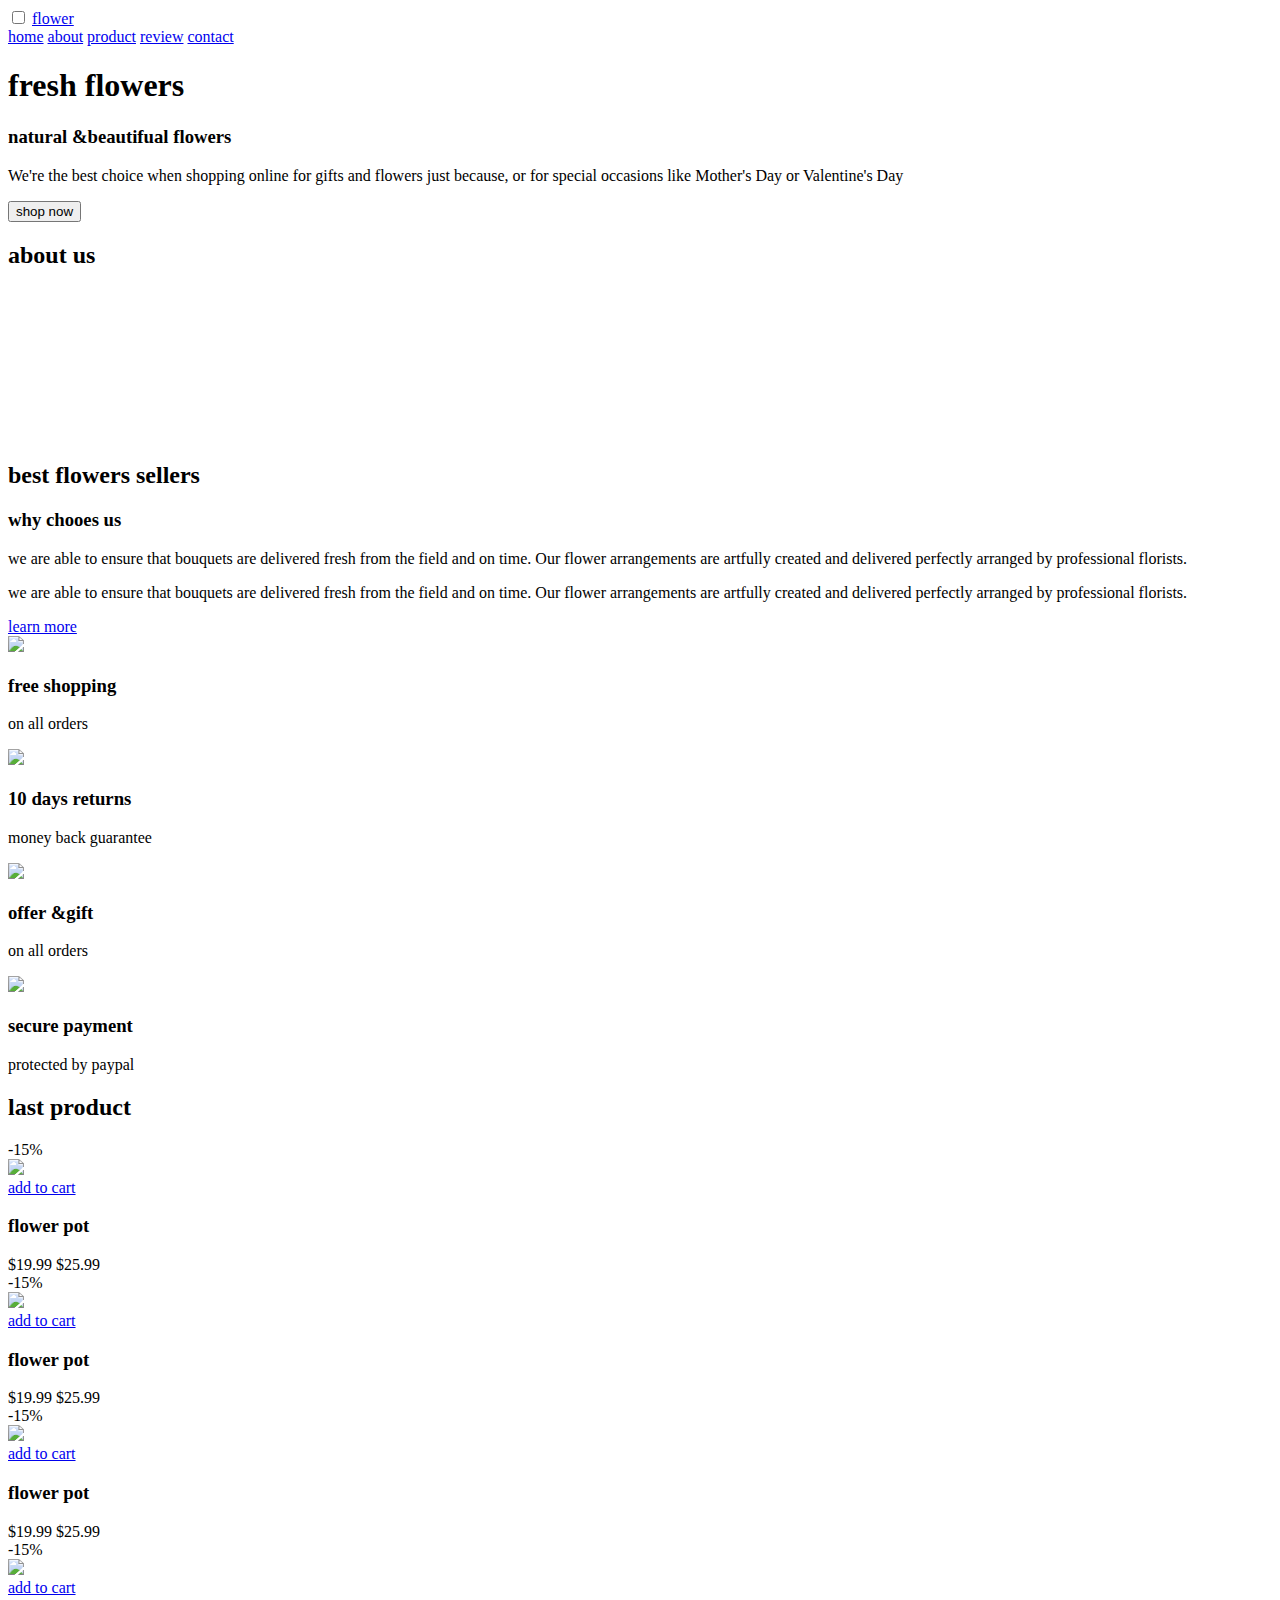
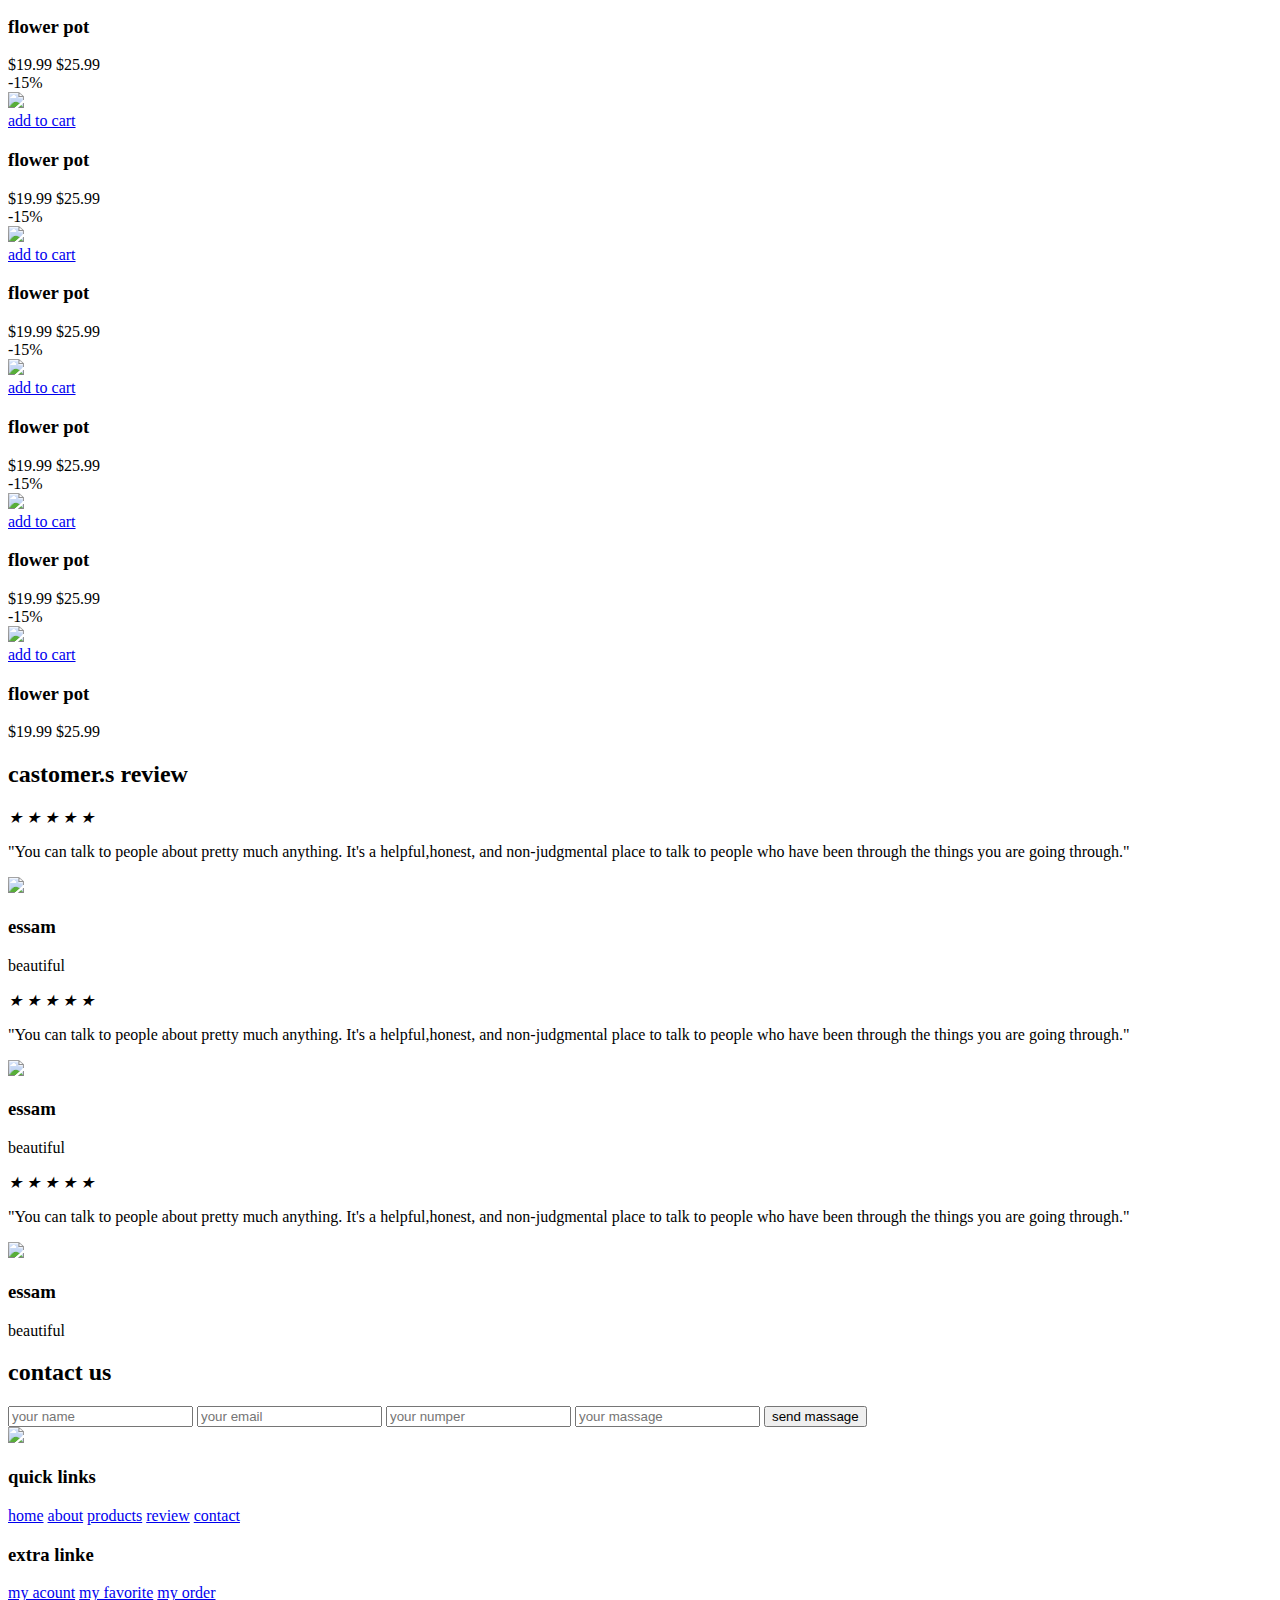
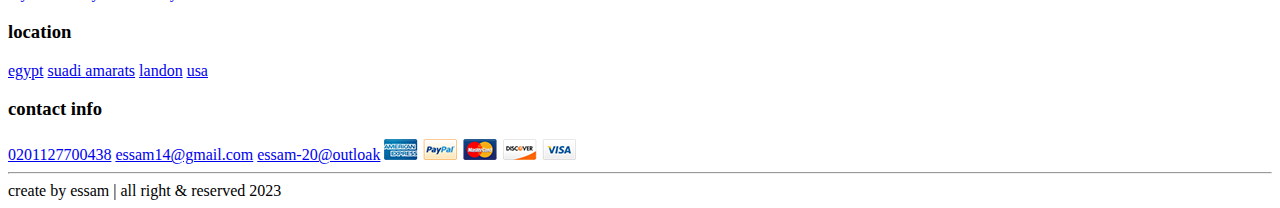
==== index.html @ 340fcb42 "Update and rename home.html to index.html" ====
﻿<!DOCTYPE html>
<html>
<head>
    <meta charset="utf-8" />
    <meta name="viewport" content="width=device-width, initial-scale=1.0">
    <link href="../Views/css/all.min.css" rel="stylesheet" />
    <link href="../Views/css/normalizition.css" rel="stylesheet" />
    <link href="../Views/css/main.css" rel="stylesheet" />
    <title> Flower Store</title>
</head>
<body>
    <!-- ----- start header------- -->
    <header>
        <input type="checkbox" name="" id="togglers" />
        <label for="togglers" class="fa fa-bars"> </label>
        <a class="logo" href="#">flower</a>
        <nav class="navBar">
            <a href="#home">home</a>
            <a href="#about">about</a>
            <a href="#product">product</a>
            <a href="#review">review</a>
            <a href="#contact">contact</a>
        </nav>
        <div class="">
            <a href="#"><i class="fa fa-heart" aria-hidden="true"></i></a>
            <a href="#"><i class="fa fa-shopping-cart" aria-hidden="true"></i></a>
            <a href="#"><i class="fa fa-user" aria-hidden="true"></i></a>
        </div>
    </header>
    <!-- start home -->
    <div class="home">
        <div class="container">
            <div class="contant">
                <h1>fresh flowers</h1>
                <h3>natural  &beautifual flowers </h3>
                <p>
                    We're the best choice when shopping online for gifts and flowers just because,
                    or for special occasions like Mother's Day or Valentine's Day
                </p>
                <button class="btn"> shop now</button>
            </div>
        </div>
    </div>
    <!-- start about -->
    <div class="about" id="about">
        <div class="container">
            <h2 class="title"> <span>about</span> us</h2>
            <div class="contant">
                <div class="video">
                    <video loop autoplay muted>
                        <source src="../Views/images/about-vid.mp4" .mp4" type="video/mp4" />
                    </video>
                    <h2>best flowers sellers</h2>
                </div>
                <div class="text">
                    <h3>why chooes us</h3>
                    <p>
                        we are able to ensure that bouquets are delivered fresh from the field and on time.
                        Our flower arrangements are artfully created and delivered perfectly arranged by professional florists.
                    </p>
                    <p>
                        we are able to ensure that bouquets are delivered fresh from the field and on time.
                        Our flower arrangements are artfully created and delivered perfectly arranged by professional florists.
                    </p>
                    <a href="#" class="btn">learn more</> </a>
                </div>
            </div>

        </div>
    </div>
    <!-- ----start icons---- -->
    <div class="icons">
        <div class="container">
            <div class="box">
                <img src="../Views/images/icon-1.png" />
                <div class="text">
                    <h3>free shopping </h3>
                    <p>on all orders</p>
                </div>
            </div>
            <div class="box">
                <img src="../Views/images/icon-2.png" />
                <div class="text">
                    <h3>10 days returns </h3>
                    <p>money back guarantee</p>
                </div>
            </div>
            <div class="box">
                <img src="../Views/images/icon-3.png" />
                <div class="text">
                    <h3>offer &amp;gift </h3>
                    <p>on all orders</p>
                </div>
            </div>
            <div class="box">
                <img src="../Views/images/icon-4.png" />
                <div class="text">
                    <h3>secure payment </h3>
                    <p>protected by paypal</p>
                </div>
            </div>
        </div>
    </div>
    <!-- ------ start products--------- -->

    <div class="product" id="product">
        <div class="container">
            <h2 class="title">  last <span>product</span> </h2>
            <div class="contant">
                <div class="box">
                    <span class="descount"> -15%  </span>
                    <div class="image">
                        <img src="../Views/images/img-1.jpg" />
                        <div class="icon">
                            <a href="#" class="fas fa-heart "></a>
                            <a href="#" class="cart">add to cart</a>
                            <a href="#" class="fas fa-share "></a>
                        </div>
                    </div>
                    <h3>  flower pot  </h3>
                    <div class="pric"> $19.99 <span>$25.99</span></div>
                </div>
                <div class="box">
                    <span class="descount"> -15%  </span>
                    <div class="image">
                        <img src="../Views/images/img-2.jpg" />
                        <div class="icon">
                            <a href="#" class="fas fa-heart "></a>
                            <a href="#" class="cart">add to cart</a>
                            <a href="#" class="fas fa-share "></a>
                        </div>
                    </div>
                    <h3>  flower pot  </h3>
                    <div class="pric"> $19.99 <span>$25.99</span></div>
                </div>
                <div class="box">
                    <span class="descount"> -15%  </span>
                    <div class="image">
                        <img src="../Views/images/img-3.jpg" />
                        <div class="icon">
                            <a href="#" class="fas fa-heart "></a>
                            <a href="#" class="cart">add to cart</a>
                            <a href="#" class="fas fa-share "></a>
                        </div>
                    </div>
                    <h3>  flower pot  </h3>
                    <div class="pric"> $19.99 <span>$25.99</span></div>
                </div>
                <div class="box">
                    <span class="descount"> -15%  </span>
                    <div class="image">
                        <img src="../Views/images/img-4.jpg" />
                        <div class="icon">
                            <a href="#" class="fas fa-heart "></a>
                            <a href="#" class="cart">add to cart</a>
                            <a href="#" class="fas fa-share "></a>
                        </div>
                    </div>
                    <h3>  flower pot  </h3>
                    <div class="pric"> $19.99 <span>$25.99</span></div>
                </div>
                <div class="box">
                    <span class="descount"> -15%  </span>
                    <div class="image">
                        <img src="../Views/images/img-5.jpg" />
                        <div class="icon">
                            <a href="#" class="fas fa-heart "></a>
                            <a href="#" class="cart">add to cart</a>
                            <a href="#" class="fas fa-share "></a>
                        </div>
                    </div>
                    <h3>  flower pot  </h3>
                    <div class="pric"> $19.99 <span>$25.99</span></div>
                </div>
                <div class="box">
                    <span class="descount"> -15%  </span>
                    <div class="image">
                        <img src="../Views/images/img-6.jpg" />
                        <div class="icon">
                            <a href="#" class="fas fa-heart "></a>
                            <a href="#" class="cart">add to cart</a>
                            <a href="#" class="fas fa-share "></a>
                        </div>
                    </div>
                    <h3>  flower pot  </h3>
                    <div class="pric"> $19.99 <span>$25.99</span></div>
                </div>
                <div class="box">
                    <span class="descount"> -15%  </span>
                    <div class="image">
                        <img src="../Views/images/img-7.jpg" />
                        <div class="icon">
                            <a href="#" class="fas fa-heart "></a>
                            <a href="#" class="cart">add to cart</a>
                            <a href="#" class="fas fa-share "></a>
                        </div>
                    </div>
                    <h3>  flower pot  </h3>
                    <div class="pric"> $19.99 <span>$25.99</span></div>
                </div>
                <div class="box">
                    <span class="descount"> -15%  </span>
                    <div class="image">
                        <img src="../Views/images/img-8.jpg" />
                        <div class="icon">
                            <a href="#" class="fas fa-heart "></a>
                            <a href="#" class="cart">add to cart</a>
                            <a href="#" class="fas fa-share "></a>
                        </div>
                    </div>
                    <h3>  flower pot  </h3>
                    <div class="pric"> $19.99 <span>$25.99</span></div>
                </div>
                <div class="box">
                    <span class="descount"> -15%  </span>
                    <div class="image">
                        <img src="../Views/images/img-9.jpg" />
                        <div class="icon">
                            <a href="#" class="fas fa-heart "></a>
                            <a href="#" class="cart">add to cart</a>
                            <a href="#" class="fas fa-share "></a>
                        </div>
                    </div>
                    <h3>  flower pot  </h3>
                    <div class="pric"> $19.99 <span>$25.99</span></div>
                </div>



            </div>
        </div>
    </div>
    <!-- --------start review--------- -->
    <div class="review" id="review">
        <div class="container">
            <h2 class="title">  castomer.s <span>review</span> </h2>
            <div class="contant">
                <div class="comment">
                    <i>&#9733; &#9733; &#9733; &#9733; &#9733;</i>
                    <p>
                        "You can talk to people about pretty much anything. It's a helpful,honest,
                        and non-judgmental place to talk to people who have been through the things you are going through."
                    </p>
                    <div class="user">
                        <img src="../Views/images/pic-1.png" />
                        <div>
                            <h3>essam</h3>
                            <p> beautiful</p>
                        </div>
                    </div>

                </div>

                <div class="comment">
                    <i>&#9733; &#9733; &#9733; &#9733; &#9733;</i>
                    <p>
                        "You can talk to people about pretty much anything. It's a helpful,honest,
                        and non-judgmental place to talk to people who have been through the things you are going through."
                    </p>
                    <div class="user">
                        <img src="../Views/images/pic-2.png" />
                        <div>
                            <h3>essam</h3>
                            <p> beautiful</p>
                        </div>
                    </div>

                </div>

                <div class="comment">
                    <i>&#9733; &#9733; &#9733; &#9733; &#9733;</i>
                    <p>
                        "You can talk to people about pretty much anything. It's a helpful,honest,
                        and non-judgmental place to talk to people who have been through the things you are going through."
                    </p>
                    <div class="user">
                        <img src="../Views/images/pic-3.png" />
                        <div>
                            <h3>essam</h3>
                            <p> beautiful</p>
                        </div>
                    </div>
                </div>
            </div>
        </div>
    </div>
    <!-- ------start contct------- -->
    <div class="contact" id="contact">
        <div class="container">
            <h2 class="title">  <span>contact</span> us </h2>
            <div class="contant">

                <form>
                    <input type="text" placeholder="your name" />
                    <input type="email" placeholder="your email" />
                    <input type="number" placeholder="your numper" />
                    <input class="mas" type="text" placeholder="your massage" />
                    <button class="btn">send massage</button>
                </form>

                <div class="image">
                    <img src="../Views/images/svg.jpg" />
                </div>
            </div>

        </div>
    </div>

    <!-- -------fotter-------- -->
    <div class="fotter">
        <div class="container">
            <div class="contant">
                <div>
                    <h3>quick links</h3>
                    <a href="#home">home</a>
                    <a href="#about">about</a>
                    <a href="#product">products</a>
                    <a href="#review">review</a>
                    <a href="#contact">contact</a>
                </div>
                <div>
                    <h3>extra linke</h3>
                    <a href="#">my acount</a>
                    <a href="#">my favorite</a>
                    <a href="#">my order</a>

                </div>
                <div>
                    <h3>location</h3>
                    <a href="#">egypt</a>
                    <a href="#">suadi </a>
                    <a href="#">amarats</a>
                    <a href="#">landon</a>
                    <a href="#">usa</a>
                </div>
                <div>
                    <h3>contact info</h3>
                    <a href="#">0201127700438</a>
                    <a href="#">essam14@gmail.com</a>
                    <a href="#">essam-20@outloak</a>
                    <img src="images/payment.png" />
                </div>

            </div>
            <hr />

        </div>
        <div class="copy"> create  by <span>essam</span>  | all right &amp; reserved  2023</div>
    </div>
</body>
</html>
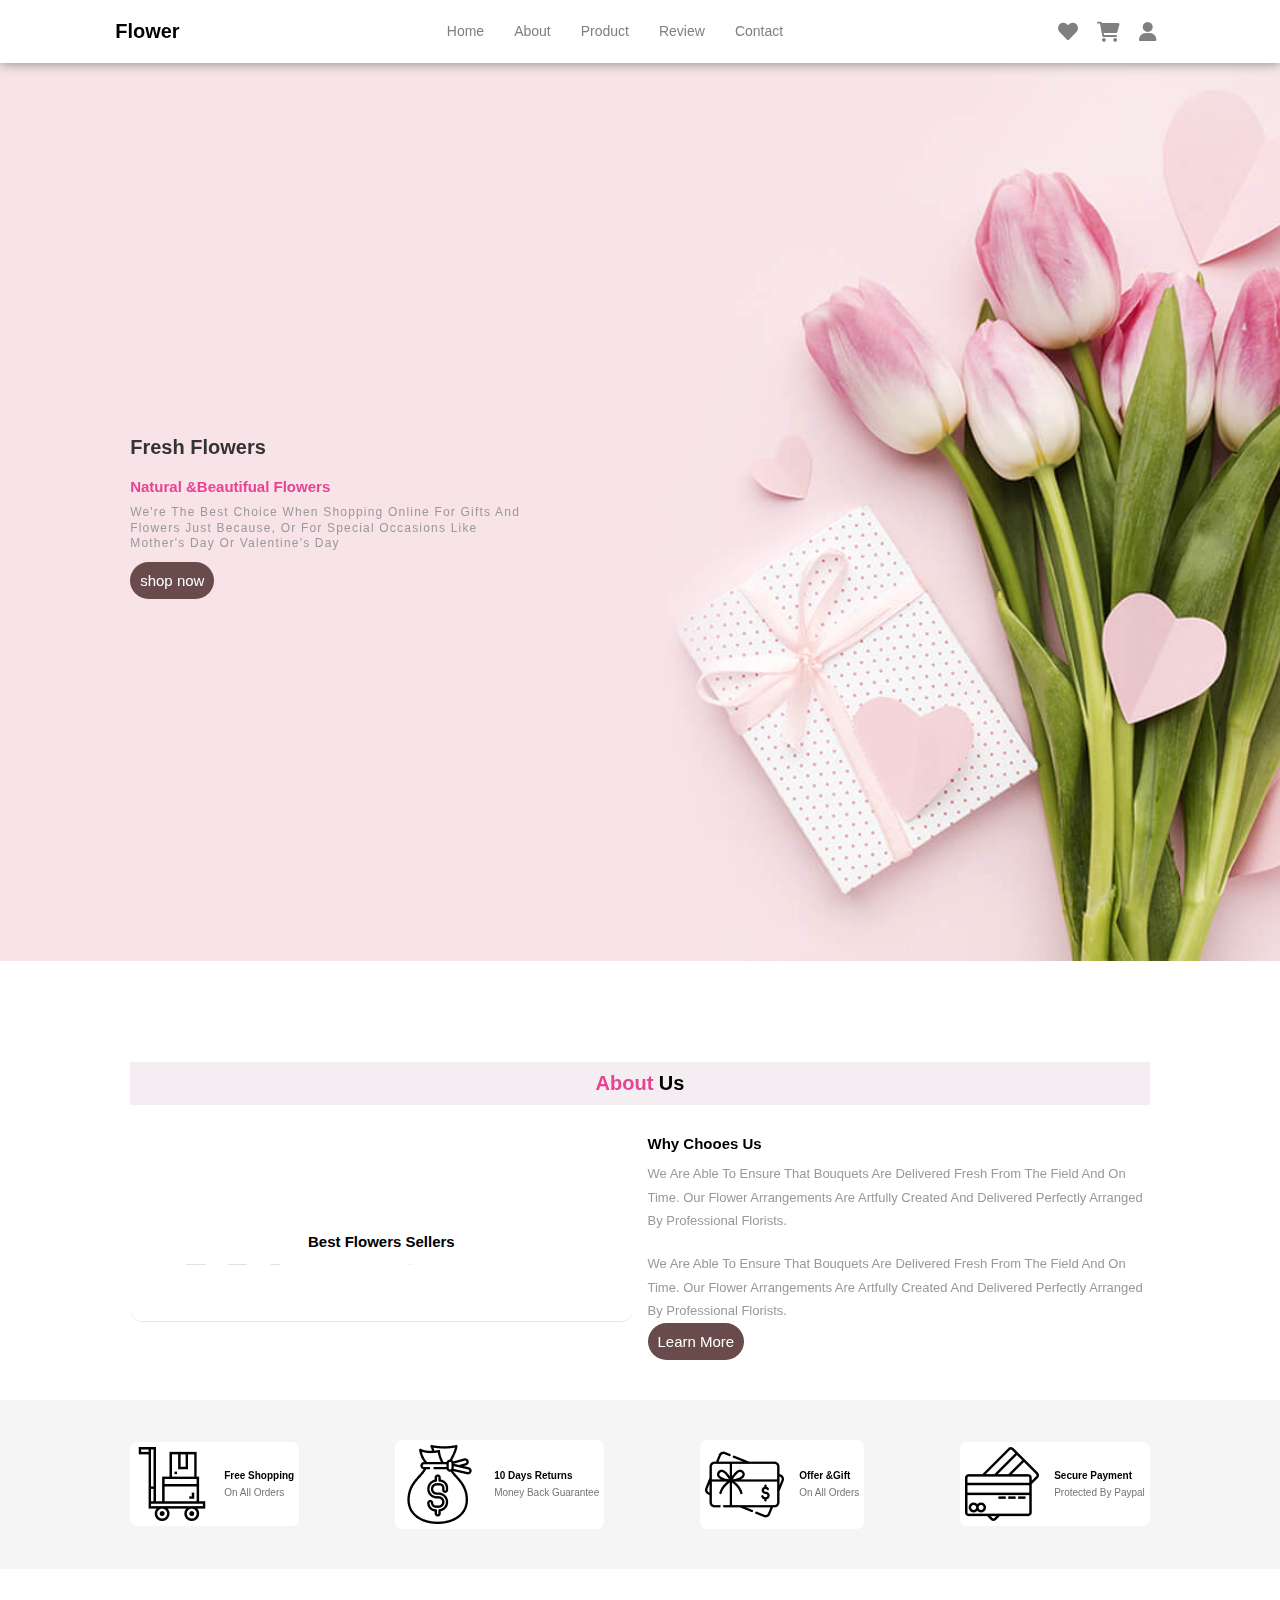
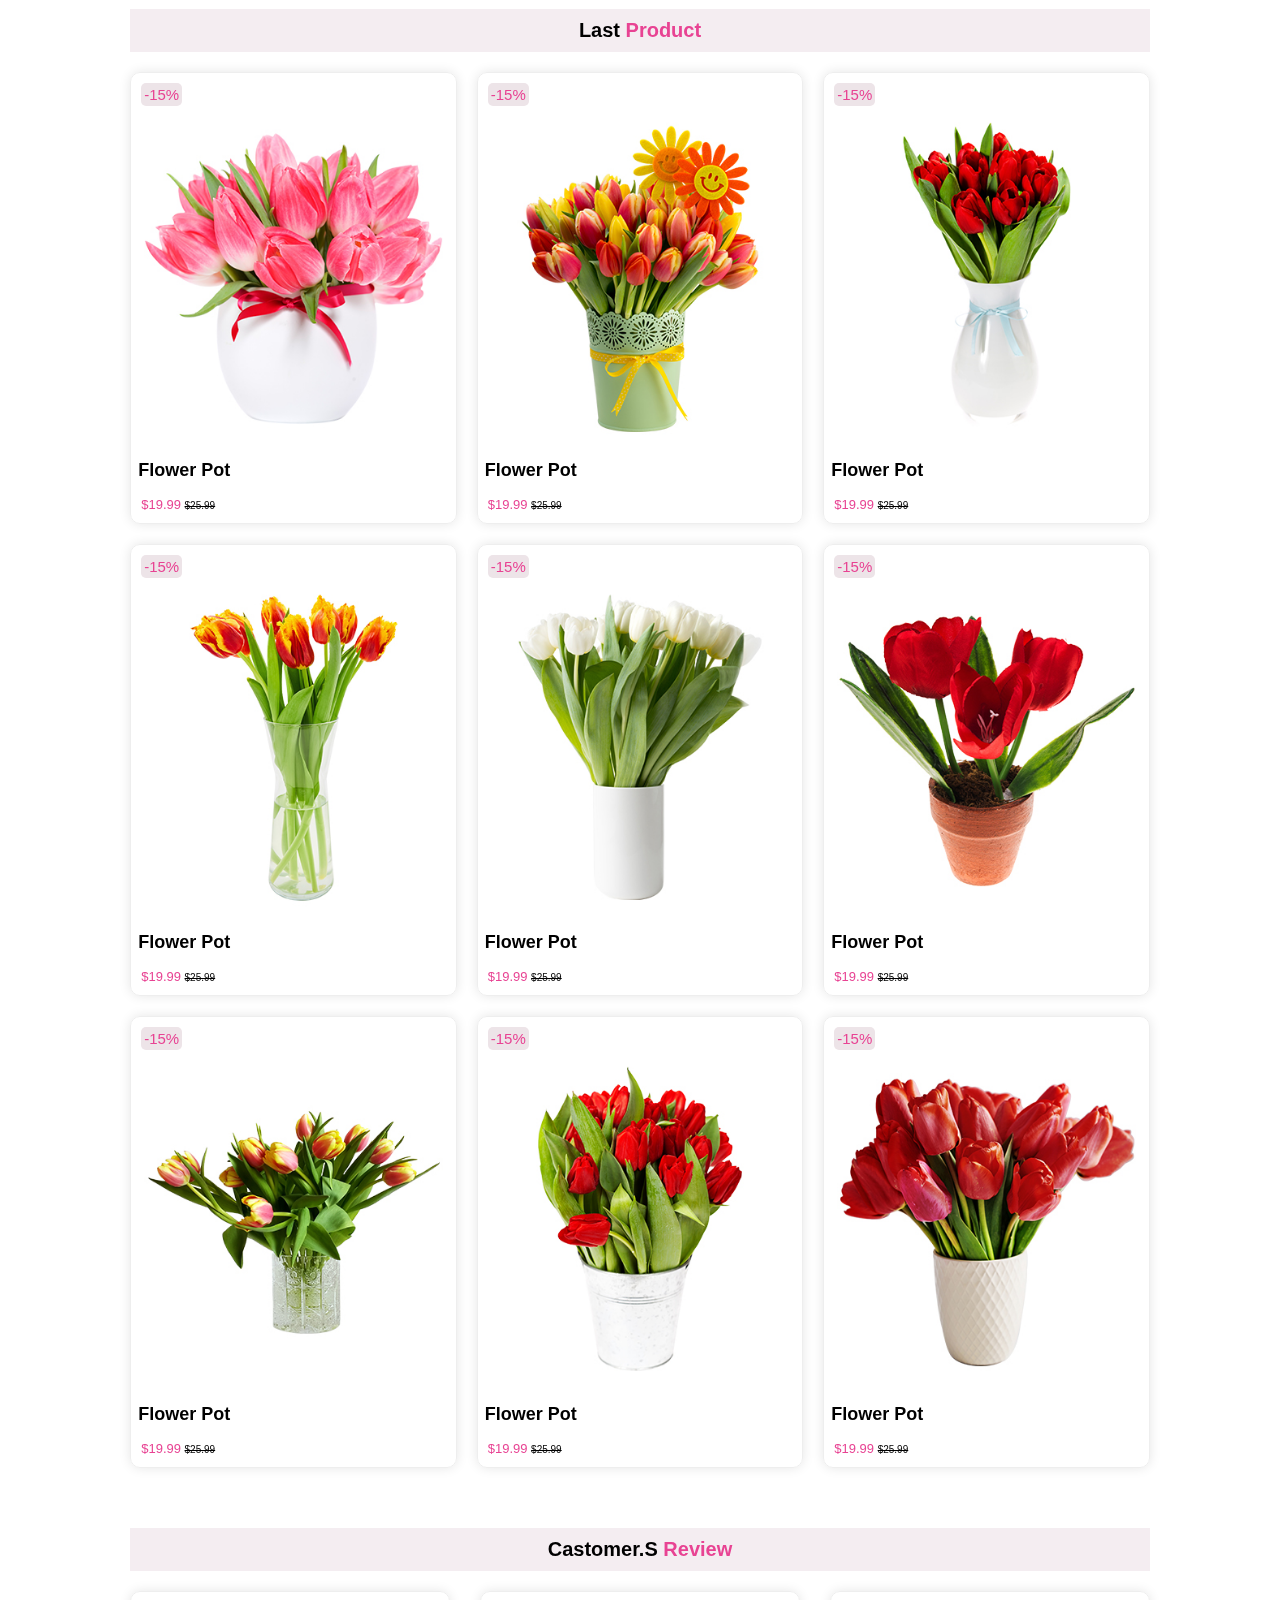
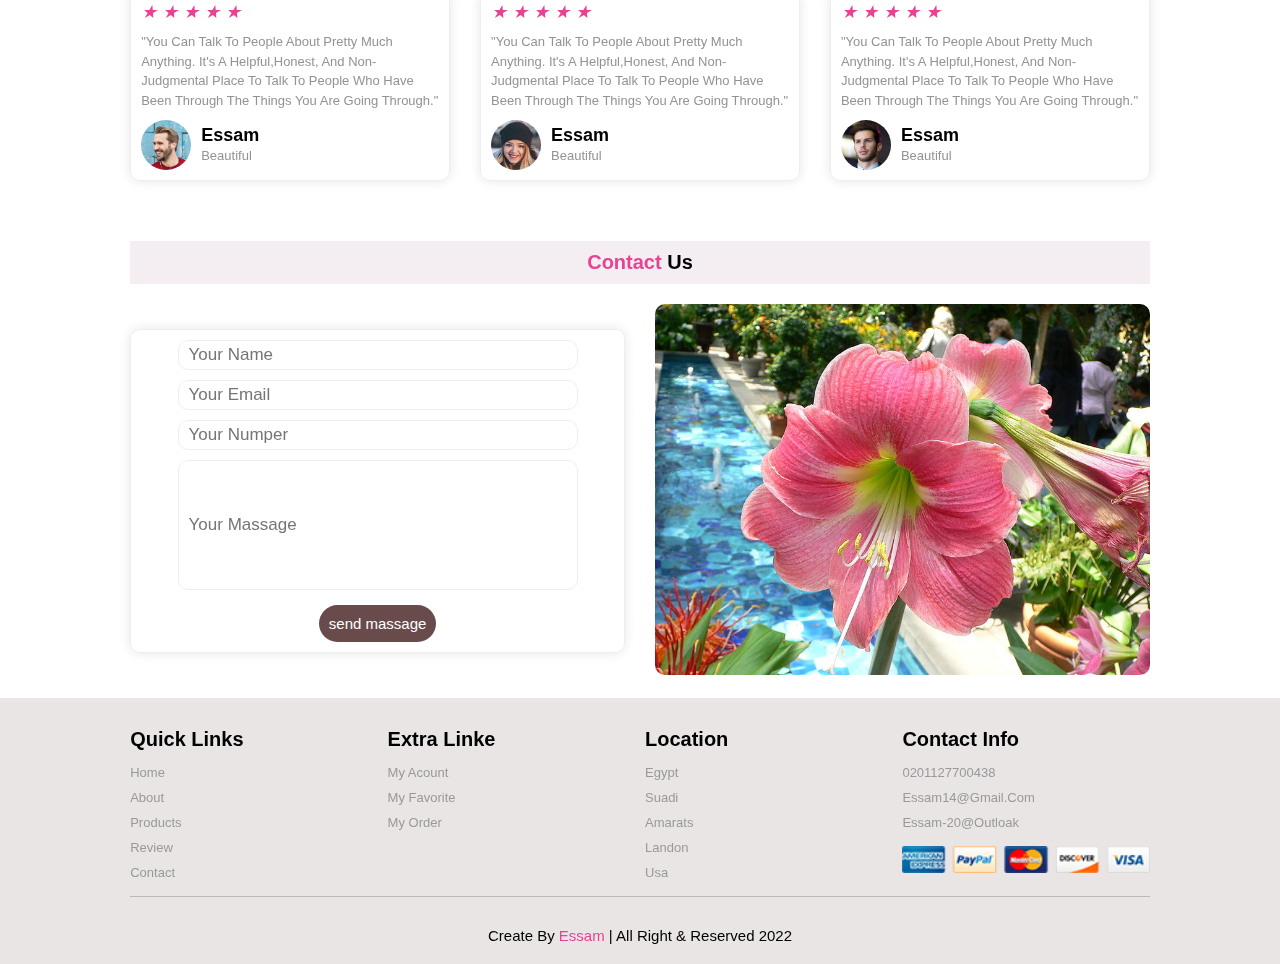
==== commit d3936211: "Add files via upload" ====
--- a/index.html
+++ b/index.html
@@ -1,351 +1,368 @@
-﻿<!DOCTYPE html>
-<html>
-<head>
-    <meta charset="utf-8" />
-    <meta name="viewport" content="width=device-width, initial-scale=1.0">
-    <link href="../Views/css/all.min.css" rel="stylesheet" />
-    <link href="../Views/css/normalizition.css" rel="stylesheet" />
-    <link href="../Views/css/main.css" rel="stylesheet" />
-    <title> Flower Store</title>
-</head>
-<body>
-    <!-- ----- start header------- -->
-    <header>
-        <input type="checkbox" name="" id="togglers" />
-        <label for="togglers" class="fa fa-bars"> </label>
-        <a class="logo" href="#">flower</a>
-        <nav class="navBar">
-            <a href="#home">home</a>
-            <a href="#about">about</a>
-            <a href="#product">product</a>
-            <a href="#review">review</a>
-            <a href="#contact">contact</a>
-        </nav>
-        <div class="">
-            <a href="#"><i class="fa fa-heart" aria-hidden="true"></i></a>
-            <a href="#"><i class="fa fa-shopping-cart" aria-hidden="true"></i></a>
-            <a href="#"><i class="fa fa-user" aria-hidden="true"></i></a>
-        </div>
-    </header>
-    <!-- start home -->
-    <div class="home">
-        <div class="container">
-            <div class="contant">
-                <h1>fresh flowers</h1>
-                <h3>natural  &beautifual flowers </h3>
-                <p>
-                    We're the best choice when shopping online for gifts and flowers just because,
-                    or for special occasions like Mother's Day or Valentine's Day
-                </p>
-                <button class="btn"> shop now</button>
-            </div>
-        </div>
-    </div>
-    <!-- start about -->
-    <div class="about" id="about">
-        <div class="container">
-            <h2 class="title"> <span>about</span> us</h2>
-            <div class="contant">
-                <div class="video">
-                    <video loop autoplay muted>
-                        <source src="../Views/images/about-vid.mp4" .mp4" type="video/mp4" />
-                    </video>
-                    <h2>best flowers sellers</h2>
-                </div>
-                <div class="text">
-                    <h3>why chooes us</h3>
-                    <p>
-                        we are able to ensure that bouquets are delivered fresh from the field and on time.
-                        Our flower arrangements are artfully created and delivered perfectly arranged by professional florists.
-                    </p>
-                    <p>
-                        we are able to ensure that bouquets are delivered fresh from the field and on time.
-                        Our flower arrangements are artfully created and delivered perfectly arranged by professional florists.
-                    </p>
-                    <a href="#" class="btn">learn more</> </a>
-                </div>
-            </div>
-
-        </div>
-    </div>
-    <!-- ----start icons---- -->
-    <div class="icons">
-        <div class="container">
-            <div class="box">
-                <img src="../Views/images/icon-1.png" />
-                <div class="text">
-                    <h3>free shopping </h3>
-                    <p>on all orders</p>
-                </div>
-            </div>
-            <div class="box">
-                <img src="../Views/images/icon-2.png" />
-                <div class="text">
-                    <h3>10 days returns </h3>
-                    <p>money back guarantee</p>
-                </div>
-            </div>
-            <div class="box">
-                <img src="../Views/images/icon-3.png" />
-                <div class="text">
-                    <h3>offer &amp;gift </h3>
-                    <p>on all orders</p>
-                </div>
-            </div>
-            <div class="box">
-                <img src="../Views/images/icon-4.png" />
-                <div class="text">
-                    <h3>secure payment </h3>
-                    <p>protected by paypal</p>
-                </div>
-            </div>
-        </div>
-    </div>
-    <!-- ------ start products--------- -->
-
-    <div class="product" id="product">
-        <div class="container">
-            <h2 class="title">  last <span>product</span> </h2>
-            <div class="contant">
-                <div class="box">
-                    <span class="descount"> -15%  </span>
-                    <div class="image">
-                        <img src="../Views/images/img-1.jpg" />
-                        <div class="icon">
-                            <a href="#" class="fas fa-heart "></a>
-                            <a href="#" class="cart">add to cart</a>
-                            <a href="#" class="fas fa-share "></a>
-                        </div>
-                    </div>
-                    <h3>  flower pot  </h3>
-                    <div class="pric"> $19.99 <span>$25.99</span></div>
-                </div>
-                <div class="box">
-                    <span class="descount"> -15%  </span>
-                    <div class="image">
-                        <img src="../Views/images/img-2.jpg" />
-                        <div class="icon">
-                            <a href="#" class="fas fa-heart "></a>
-                            <a href="#" class="cart">add to cart</a>
-                            <a href="#" class="fas fa-share "></a>
-                        </div>
-                    </div>
-                    <h3>  flower pot  </h3>
-                    <div class="pric"> $19.99 <span>$25.99</span></div>
-                </div>
-                <div class="box">
-                    <span class="descount"> -15%  </span>
-                    <div class="image">
-                        <img src="../Views/images/img-3.jpg" />
-                        <div class="icon">
-                            <a href="#" class="fas fa-heart "></a>
-                            <a href="#" class="cart">add to cart</a>
-                            <a href="#" class="fas fa-share "></a>
-                        </div>
-                    </div>
-                    <h3>  flower pot  </h3>
-                    <div class="pric"> $19.99 <span>$25.99</span></div>
-                </div>
-                <div class="box">
-                    <span class="descount"> -15%  </span>
-                    <div class="image">
-                        <img src="../Views/images/img-4.jpg" />
-                        <div class="icon">
-                            <a href="#" class="fas fa-heart "></a>
-                            <a href="#" class="cart">add to cart</a>
-                            <a href="#" class="fas fa-share "></a>
-                        </div>
-                    </div>
-                    <h3>  flower pot  </h3>
-                    <div class="pric"> $19.99 <span>$25.99</span></div>
-                </div>
-                <div class="box">
-                    <span class="descount"> -15%  </span>
-                    <div class="image">
-                        <img src="../Views/images/img-5.jpg" />
-                        <div class="icon">
-                            <a href="#" class="fas fa-heart "></a>
-                            <a href="#" class="cart">add to cart</a>
-                            <a href="#" class="fas fa-share "></a>
-                        </div>
-                    </div>
-                    <h3>  flower pot  </h3>
-                    <div class="pric"> $19.99 <span>$25.99</span></div>
-                </div>
-                <div class="box">
-                    <span class="descount"> -15%  </span>
-                    <div class="image">
-                        <img src="../Views/images/img-6.jpg" />
-                        <div class="icon">
-                            <a href="#" class="fas fa-heart "></a>
-                            <a href="#" class="cart">add to cart</a>
-                            <a href="#" class="fas fa-share "></a>
-                        </div>
-                    </div>
-                    <h3>  flower pot  </h3>
-                    <div class="pric"> $19.99 <span>$25.99</span></div>
-                </div>
-                <div class="box">
-                    <span class="descount"> -15%  </span>
-                    <div class="image">
-                        <img src="../Views/images/img-7.jpg" />
-                        <div class="icon">
-                            <a href="#" class="fas fa-heart "></a>
-                            <a href="#" class="cart">add to cart</a>
-                            <a href="#" class="fas fa-share "></a>
-                        </div>
-                    </div>
-                    <h3>  flower pot  </h3>
-                    <div class="pric"> $19.99 <span>$25.99</span></div>
-                </div>
-                <div class="box">
-                    <span class="descount"> -15%  </span>
-                    <div class="image">
-                        <img src="../Views/images/img-8.jpg" />
-                        <div class="icon">
-                            <a href="#" class="fas fa-heart "></a>
-                            <a href="#" class="cart">add to cart</a>
-                            <a href="#" class="fas fa-share "></a>
-                        </div>
-                    </div>
-                    <h3>  flower pot  </h3>
-                    <div class="pric"> $19.99 <span>$25.99</span></div>
-                </div>
-                <div class="box">
-                    <span class="descount"> -15%  </span>
-                    <div class="image">
-                        <img src="../Views/images/img-9.jpg" />
-                        <div class="icon">
-                            <a href="#" class="fas fa-heart "></a>
-                            <a href="#" class="cart">add to cart</a>
-                            <a href="#" class="fas fa-share "></a>
-                        </div>
-                    </div>
-                    <h3>  flower pot  </h3>
-                    <div class="pric"> $19.99 <span>$25.99</span></div>
-                </div>
-
-
-
-            </div>
-        </div>
-    </div>
-    <!-- --------start review--------- -->
-    <div class="review" id="review">
-        <div class="container">
-            <h2 class="title">  castomer.s <span>review</span> </h2>
-            <div class="contant">
-                <div class="comment">
-                    <i>&#9733; &#9733; &#9733; &#9733; &#9733;</i>
-                    <p>
-                        "You can talk to people about pretty much anything. It's a helpful,honest,
-                        and non-judgmental place to talk to people who have been through the things you are going through."
-                    </p>
-                    <div class="user">
-                        <img src="../Views/images/pic-1.png" />
-                        <div>
-                            <h3>essam</h3>
-                            <p> beautiful</p>
-                        </div>
-                    </div>
-
-                </div>
-
-                <div class="comment">
-                    <i>&#9733; &#9733; &#9733; &#9733; &#9733;</i>
-                    <p>
-                        "You can talk to people about pretty much anything. It's a helpful,honest,
-                        and non-judgmental place to talk to people who have been through the things you are going through."
-                    </p>
-                    <div class="user">
-                        <img src="../Views/images/pic-2.png" />
-                        <div>
-                            <h3>essam</h3>
-                            <p> beautiful</p>
-                        </div>
-                    </div>
-
-                </div>
-
-                <div class="comment">
-                    <i>&#9733; &#9733; &#9733; &#9733; &#9733;</i>
-                    <p>
-                        "You can talk to people about pretty much anything. It's a helpful,honest,
-                        and non-judgmental place to talk to people who have been through the things you are going through."
-                    </p>
-                    <div class="user">
-                        <img src="../Views/images/pic-3.png" />
-                        <div>
-                            <h3>essam</h3>
-                            <p> beautiful</p>
-                        </div>
-                    </div>
-                </div>
-            </div>
-        </div>
-    </div>
-    <!-- ------start contct------- -->
-    <div class="contact" id="contact">
-        <div class="container">
-            <h2 class="title">  <span>contact</span> us </h2>
-            <div class="contant">
-
-                <form>
-                    <input type="text" placeholder="your name" />
-                    <input type="email" placeholder="your email" />
-                    <input type="number" placeholder="your numper" />
-                    <input class="mas" type="text" placeholder="your massage" />
-                    <button class="btn">send massage</button>
-                </form>
-
-                <div class="image">
-                    <img src="../Views/images/svg.jpg" />
-                </div>
-            </div>
-
-        </div>
-    </div>
-
-    <!-- -------fotter-------- -->
-    <div class="fotter">
-        <div class="container">
-            <div class="contant">
-                <div>
-                    <h3>quick links</h3>
-                    <a href="#home">home</a>
-                    <a href="#about">about</a>
-                    <a href="#product">products</a>
-                    <a href="#review">review</a>
-                    <a href="#contact">contact</a>
-                </div>
-                <div>
-                    <h3>extra linke</h3>
-                    <a href="#">my acount</a>
-                    <a href="#">my favorite</a>
-                    <a href="#">my order</a>
-
-                </div>
-                <div>
-                    <h3>location</h3>
-                    <a href="#">egypt</a>
-                    <a href="#">suadi </a>
-                    <a href="#">amarats</a>
-                    <a href="#">landon</a>
-                    <a href="#">usa</a>
-                </div>
-                <div>
-                    <h3>contact info</h3>
-                    <a href="#">0201127700438</a>
-                    <a href="#">essam14@gmail.com</a>
-                    <a href="#">essam-20@outloak</a>
-                    <img src="images/payment.png" />
-                </div>
-
-            </div>
-            <hr />
-
-        </div>
-        <div class="copy"> create  by <span>essam</span>  | all right &amp; reserved  2023</div>
-    </div>
-</body>
-</html>
+﻿<!DOCTYPE html>
+<html>
+<head>
+    <meta charset="utf-8" />
+    <meta name="viewport" content="width=device-width, initial-scale=1.0">
+    <link href="css/all.min.css" rel="stylesheet" />
+    <link href="css/normalizition.css" rel="stylesheet" />
+    <link href="css/main.css" rel="stylesheet" />
+    <title> Flower Store</title>
+</head>
+<body>
+    <!-- ----- start header------- -->
+    <header>
+        <input type="checkbox" name="" id="togglers" />
+        <label for="togglers" class="fa fa-bars"> </label>
+        <a class="logo" href="#">flower</a>
+        <nav class="navBar">
+            <a href="#home">home</a>
+            <a href="#about">about</a>
+            <a href="#product">product</a>
+            <a href="#review">review</a>
+            <a href="#contact">contact</a>
+        </nav>
+        <div class="">
+            <a href="#"><i class="fa fa-heart" aria-hidden="true"></i></a>
+            <a href="#"><i class="fa fa-shopping-cart" aria-hidden="true"></i></a>
+            <a href="#"><i class="fa fa-user" aria-hidden="true"></i></a>
+        </div>
+    </header>
+    <!-- start home -->
+    <div class="home">
+        <div class="container">
+            <div class="contant">
+                <h1>fresh flowers</h1>
+                <h3>natural  &beautifual flowers </h3>
+                <p>
+                    We're the best choice when shopping online for gifts and flowers just because,
+                    or for special occasions like Mother's Day or Valentine's Day
+                </p>
+                <button class="btn"> shop now</button>
+            </div>
+        </div>
+    </div>
+    <!-- start about -->
+    <div class="about" id="about">
+        <div class="container">
+            <h2 class="title"> <span>about</span> us</h2>
+            <div class="contant">
+                <div class="video">
+                    <video loop autoplay muted>
+                        <source src="images/about-vid.mp4"  type="video/mp4" />
+                    </video>
+                    <h2>best flowers sellers</h2>
+                </div>
+                <div class="text">
+                    <h3>why chooes us</h3>
+                    <p>
+                        we are able to ensure that bouquets are delivered fresh from the field and on time.
+                        Our flower arrangements are artfully created and delivered perfectly arranged by professional florists.
+                    </p>
+                    <p>
+                        we are able to ensure that bouquets are delivered fresh from the field and on time.
+                        Our flower arrangements are artfully created and delivered perfectly arranged by professional florists.
+                    </p>
+                    <a href="#" class="btn">learn more </a>
+                </div>
+            </div>
+
+        </div>
+    </div>
+    <!-- ----start icons---- -->
+    <div class="icons">
+        <div class="container">
+            <div class="box">
+                <img src="
+                images/icon-1.png" />
+                <div class="text">
+                    <h3>free shopping </h3>
+                    <p>on all orders</p>
+                </div>
+            </div>
+            <div class="box">
+                <img src="
+                images/icon-2.png" />
+                <div class="text">
+                    <h3>10 days returns </h3>
+                    <p>money back guarantee</p>
+                </div>
+            </div>
+            <div class="box">
+                <img src="
+                images/icon-3.png" />
+                <div class="text">
+                    <h3>offer &amp;gift </h3>
+                    <p>on all orders</p>
+                </div>
+            </div>
+            <div class="box">
+                <img src="
+                images/icon-4.png" />
+                <div class="text">
+                    <h3>secure payment </h3>
+                    <p>protected by paypal</p>
+                </div>
+            </div>
+        </div>
+    </div>
+    <!-- ------ start products--------- -->
+
+    <div class="product" id="product">
+        <div class="container">
+            <h2 class="title">  last <span>product</span> </h2>
+            <div class="contant">
+                <div class="box">
+                    <span class="descount"> -15%  </span>
+                    <div class="image">
+                        <img src="
+                        images/img-1.jpg" />
+                        <div class="icon">
+                            <a href="#" class="fas fa-heart "></a>
+                            <a href="#" class="cart">add to cart</a>
+                            <a href="#" class="fas fa-share "></a>
+                        </div>
+                    </div>
+                    <h3>  flower pot  </h3>
+                    <div class="pric"> $19.99 <span>$25.99</span></div>
+                </div>
+                <div class="box">
+                    <span class="descount"> -15%  </span>
+                    <div class="image">
+                        <img src="
+                        images/img-2.jpg" />
+                        <div class="icon">
+                            <a href="#" class="fas fa-heart "></a>
+                            <a href="#" class="cart">add to cart</a>
+                            <a href="#" class="fas fa-share "></a>
+                        </div>
+                    </div>
+                    <h3>  flower pot  </h3>
+                    <div class="pric"> $19.99 <span>$25.99</span></div>
+                </div>
+                <div class="box">
+                    <span class="descount"> -15%  </span>
+                    <div class="image">
+                        <img src="
+                        images/img-3.jpg" />
+                        <div class="icon">
+                            <a href="#" class="fas fa-heart "></a>
+                            <a href="#" class="cart">add to cart</a>
+                            <a href="#" class="fas fa-share "></a>
+                        </div>
+                    </div>
+                    <h3>  flower pot  </h3>
+                    <div class="pric"> $19.99 <span>$25.99</span></div>
+                </div>
+                <div class="box">
+                    <span class="descount"> -15%  </span>
+                    <div class="image">
+                        <img src="
+                        images/img-4.jpg" />
+                        <div class="icon">
+                            <a href="#" class="fas fa-heart "></a>
+                            <a href="#" class="cart">add to cart</a>
+                            <a href="#" class="fas fa-share "></a>
+                        </div>
+                    </div>
+                    <h3>  flower pot  </h3>
+                    <div class="pric"> $19.99 <span>$25.99</span></div>
+                </div>
+                <div class="box">
+                    <span class="descount"> -15%  </span>
+                    <div class="image">
+                        <img src="
+                        images/img-5.jpg" />
+                        <div class="icon">
+                            <a href="#" class="fas fa-heart "></a>
+                            <a href="#" class="cart">add to cart</a>
+                            <a href="#" class="fas fa-share "></a>
+                        </div>
+                    </div>
+                    <h3>  flower pot  </h3>
+                    <div class="pric"> $19.99 <span>$25.99</span></div>
+                </div>
+                <div class="box">
+                    <span class="descount"> -15%  </span>
+                    <div class="image">
+                        <img src="
+                        images/img-6.jpg" />
+                        <div class="icon">
+                            <a href="#" class="fas fa-heart "></a>
+                            <a href="#" class="cart">add to cart</a>
+                            <a href="#" class="fas fa-share "></a>
+                        </div>
+                    </div>
+                    <h3>  flower pot  </h3>
+                    <div class="pric"> $19.99 <span>$25.99</span></div>
+                </div>
+                <div class="box">
+                    <span class="descount"> -15%  </span>
+                    <div class="image">
+                        <img src="
+                        images/img-7.jpg" />
+                        <div class="icon">
+                            <a href="#" class="fas fa-heart "></a>
+                            <a href="#" class="cart">add to cart</a>
+                            <a href="#" class="fas fa-share "></a>
+                        </div>
+                    </div>
+                    <h3>  flower pot  </h3>
+                    <div class="pric"> $19.99 <span>$25.99</span></div>
+                </div>
+                <div class="box">
+                    <span class="descount"> -15%  </span>
+                    <div class="image">
+                        <img src="
+                        images/img-8.jpg" />
+                        <div class="icon">
+                            <a href="#" class="fas fa-heart "></a>
+                            <a href="#" class="cart">add to cart</a>
+                            <a href="#" class="fas fa-share "></a>
+                        </div>
+                    </div>
+                    <h3>  flower pot  </h3>
+                    <div class="pric"> $19.99 <span>$25.99</span></div>
+                </div>
+                <div class="box">
+                    <span class="descount"> -15%  </span>
+                    <div class="image">
+                        <img src="
+                        images/img-9.jpg" />
+                        <div class="icon">
+                            <a href="#" class="fas fa-heart "></a>
+                            <a href="#" class="cart">add to cart</a>
+                            <a href="#" class="fas fa-share "></a>
+                        </div>
+                    </div>
+                    <h3>  flower pot  </h3>
+                    <div class="pric"> $19.99 <span>$25.99</span></div>
+                </div>
+
+
+
+            </div>
+        </div>
+    </div>
+    <!-- --------start review--------- -->
+    <div class="review" id="review">
+        <div class="container">
+            <h2 class="title">  castomer.s <span>review</span> </h2>
+            <div class="contant">
+                <div class="comment">
+                    <i>&#9733; &#9733; &#9733; &#9733; &#9733;</i>
+                    <p>
+                        "You can talk to people about pretty much anything. It's a helpful,honest,
+                        and non-judgmental place to talk to people who have been through the things you are going through."
+                    </p>
+                    <div class="user">
+                        <img src="
+                        images/pic-1.png" />
+                        <div>
+                            <h3>essam</h3>
+                            <p> beautiful</p>
+                        </div>
+                    </div>
+
+                </div>
+
+                <div class="comment">
+                    <i>&#9733; &#9733; &#9733; &#9733; &#9733;</i>
+                    <p>
+                        "You can talk to people about pretty much anything. It's a helpful,honest,
+                        and non-judgmental place to talk to people who have been through the things you are going through."
+                    </p>
+                    <div class="user">
+                        <img src="
+                        images/pic-2.png" />
+                        <div>
+                            <h3>essam</h3>
+                            <p> beautiful</p>
+                        </div>
+                    </div>
+
+                </div>
+
+                <div class="comment">
+                    <i>&#9733; &#9733; &#9733; &#9733; &#9733;</i>
+                    <p>
+                        "You can talk to people about pretty much anything. It's a helpful,honest,
+                        and non-judgmental place to talk to people who have been through the things you are going through."
+                    </p>
+                    <div class="user">
+                        <img src="
+                        images/pic-3.png" />
+                        <div>
+                            <h3>essam</h3>
+                            <p> beautiful</p>
+                        </div>
+                    </div>
+                </div>
+            </div>
+        </div>
+    </div>
+    <!-- ------start contct------- -->
+    <div class="contact" id="contact">
+        <div class="container">
+            <h2 class="title">  <span>contact</span> us </h2>
+            <div class="contant">
+
+                <form>
+                    <input type="text" placeholder="your name" />
+                    <input type="email" placeholder="your email" />
+                    <input type="number" placeholder="your numper" />
+                    <input class="mas" type="text" placeholder="your massage" />
+                    <button class="btn">send massage</button>
+                </form>
+
+                <div class="image">
+                    <img src="
+                    images/svg.jpg" />
+                </div>
+            </div>
+
+        </div>
+    </div>
+
+    <!-- -------fotter-------- -->
+    <div class="fotter">
+        <div class="container">
+            <div class="contant">
+                <div>
+                    <h3>quick links</h3>
+                    <a href="#home">home</a>
+                    <a href="#about">about</a>
+                    <a href="#product">products</a>
+                    <a href="#review">review</a>
+                    <a href="#contact">contact</a>
+                </div>
+                <div>
+                    <h3>extra linke</h3>
+                    <a href="#">my acount</a>
+                    <a href="#">my favorite</a>
+                    <a href="#">my order</a>
+
+                </div>
+                <div>
+                    <h3>location</h3>
+                    <a href="#">egypt</a>
+                    <a href="#">suadi </a>
+                    <a href="#">amarats</a>
+                    <a href="#">landon</a>
+                    <a href="#">usa</a>
+                </div>
+                <div>
+                    <h3>contact info</h3>
+                    <a href="#">0201127700438</a>
+                    <a href="#">essam14@gmail.com</a>
+                    <a href="#">essam-20@outloak</a>
+                    <img src="images/payment.png" />
+                </div>
+
+            </div>
+            <hr />
+
+        </div>
+        <div class="copy"> create  by <span>essam</span>  | all right &amp; reserved  2022</div>
+    </div>
+</body>
+</html>--- a/css/all.min.css
+++ b/css/all.min.css
@@ -0,0 +1,6 @@
+/*!
+ * Font Awesome Free 6.0.0-beta3 by @fontawesome - https://fontawesome.com
+ * License - https://fontawesome.com/license/free (Icons: CC BY 4.0, Fonts: SIL OFL 1.1, Code: MIT License)
+ * Copyright 2021 Fonticons, Inc.
+ */
+.fa{font-family:var(--fa-style-family,"Font Awesome 6 Free");font-weight:var(--fa-style,900)}.fa,.fa-brands,.fa-duotone,.fa-light,.fa-regular,.fa-solid,.fa-thin,.fab,.fad,.fal,.far,.fas,.fat{-moz-osx-font-smoothing:grayscale;-webkit-font-smoothing:antialiased;display:var(--fa-display,inline-block);font-style:normal;font-variant:normal;line-height:1;text-rendering:auto}.fa-1x{font-size:1em}.fa-2x{font-size:2em}.fa-3x{font-size:3em}.fa-4x{font-size:4em}.fa-5x{font-size:5em}.fa-6x{font-size:6em}.fa-7x{font-size:7em}.fa-8x{font-size:8em}.fa-9x{font-size:9em}.fa-10x{font-size:10em}.fa-2xs{font-size:.625em;line-height:.1em;vertical-align:.225em}.fa-xs{font-size:.75em;line-height:.08333em;vertical-align:.125em}.fa-sm{font-size:.875em;line-height:.07143em;vertical-align:.05357em}.fa-lg{font-size:1.25em;line-height:.05em;vertical-align:-.075em}.fa-xl{font-size:1.5em;line-height:.04167em;vertical-align:-.125em}.fa-2xl{font-size:2em;line-height:.03125em;vertical-align:-.1875em}.fa-fw{text-align:center;width:1.25em}.fa-ul{list-style-type:none;margin-left:var(--fa-li-margin,2.5em);padding-left:0}.fa-ul>li{position:relative}.fa-li{left:calc(var(--fa-li-width, 2em)*-1);position:absolute;text-align:center;width:var(--fa-li-width,2em);line-height:inherit}.fa-border{border-radius:var(--fa-border-radius,.1em);border:var(--fa-border-width,.08em) var(--fa-border-style,solid) var(--fa-border-color,#eee);padding:var(--fa-border-padding,.2em .25em .15em)}.fa-pull-left{float:left;margin-right:var(--fa-pull-margin,.3em)}.fa-pull-right{float:right;margin-left:var(--fa-pull-margin,.3em)}.fa-beat{-webkit-animation-name:fa-beat;animation-name:fa-beat;-webkit-animation-delay:var(--fa-animation-delay,0);animation-delay:var(--fa-animation-delay,0);-webkit-animation-direction:var(--fa-animation-direction,normal);animation-direction:var(--fa-animation-direction,normal);-webkit-animation-duration:var(--fa-animation-duration,1s);animation-duration:var(--fa-animation-duration,1s);-webkit-animation-iteration-count:var(--fa-animation-iteration-count,infinite);animation-iteration-count:var(--fa-animation-iteration-count,infinite);-webkit-animation-timing-function:var(--fa-animation-timing,ease-in-out);animation-timing-function:var(--fa-animation-timing,ease-in-out)}.fa-fade{-webkit-animation-name:fa-fade;animation-name:fa-fade;-webkit-animation-iteration-count:var(--fa-animation-iteration-count,infinite);animation-iteration-count:var(--fa-animation-iteration-count,infinite);-webkit-animation-timing-function:var(--fa-animation-timing,cubic-bezier(.4,0,.6,1));animation-timing-function:var(--fa-animation-timing,cubic-bezier(.4,0,.6,1))}.fa-beat-fade,.fa-fade{-webkit-animation-delay:var(--fa-animation-delay,0);animation-delay:var(--fa-animation-delay,0);-webkit-animation-direction:var(--fa-animation-direction,normal);animation-direction:var(--fa-animation-direction,normal);-webkit-animation-duration:var(--fa-animation-duration,1s);animation-duration:var(--fa-animation-duration,1s)}.fa-beat-fade{-webkit-animation-name:fa-beat-fade;animation-name:fa-beat-fade;-webkit-animation-iteration-count:var(--fa-animation-iteration-count,infinite);animation-iteration-count:var(--fa-animation-iteration-count,infinite);-webkit-animation-timing-function:var(--fa-animation-timing,cubic-bezier(.4,0,.6,1));animation-timing-function:var(--fa-animation-timing,cubic-bezier(.4,0,.6,1))}.fa-flip{-webkit-animation-name:fa-flip;animation-name:fa-flip;-webkit-animation-delay:var(--fa-animation-delay,0);animation-delay:var(--fa-animation-delay,0);-webkit-animation-direction:var(--fa-animation-direction,normal);animation-direction:var(--fa-animation-direction,normal);-webkit-animation-duration:var(--fa-animation-duration,1s);animation-duration:var(--fa-animation-duration,1s);-webkit-animation-iteration-count:var(--fa-animation-iteration-count,infinite);animation-iteration-count:var(--fa-animation-iteration-count,infinite);-webkit-animation-timing-function:var(--fa-animation-timing,ease-in-out);animation-timing-function:var(--fa-animation-timing,ease-in-out)}.fa-spin{-webkit-animation-name:fa-spin;animation-name:fa-spin;-webkit-animation-delay:var(--fa-animation-delay,0);animation-delay:var(--fa-animation-delay,0);-webkit-animation-direction:var(--fa-animation-direction,normal);animation-direction:var(--fa-animation-direction,normal);-webkit-animation-duration:var(--fa-animation-duration,2s);animation-duration:var(--fa-animation-duration,2s);-webkit-animation-iteration-count:var(--fa-animation-iteration-count,infinite);animation-iteration-count:var(--fa-animation-iteration-count,infinite);-webkit-animation-timing-function:var(--fa-animation-timing,linear);animation-timing-function:var(--fa-animation-timing,linear)}.fa-spin-reverse{--fa-animation-direction:reverse}.fa-pulse,.fa-spin-pulse{-webkit-animation-name:fa-spin;animation-name:fa-spin;-webkit-animation-direction:var(--fa-animation-direction,normal);animation-direction:var(--fa-animation-direction,normal);-webkit-animation-duration:var(--fa-animation-duration,1s);animation-duration:var(--fa-animation-duration,1s);-webkit-animation-iteration-count:var(--fa-animation-iteration-count,infinite);animation-iteration-count:var(--fa-animation-iteration-count,infinite);-webkit-animation-timing-function:var(--fa-animation-timing,steps(8));animation-timing-function:var(--fa-animation-timing,steps(8))}@media (prefers-reduced-motion:reduce){.fa-beat,.fa-beat-fade,.fa-fade,.fa-flip,.fa-pulse,.fa-spin,.fa-spin-pulse{-webkit-animation-delay:-1ms;animation-delay:-1ms;-webkit-animation-duration:1ms;animation-duration:1ms;-webkit-animation-iteration-count:1;animation-iteration-count:1;-webkit-transition-delay:0s;transition-delay:0s;-webkit-transition-duration:0s;transition-duration:0s}}@-webkit-keyframes fa-beat{0%,90%{-webkit-transform:scale(1);transform:scale(1)}45%{-webkit-transform:scale(var(--fa-beat-scale,1.25));transform:scale(var(--fa-beat-scale,1.25))}}@keyframes fa-beat{0%,90%{-webkit-transform:scale(1);transform:scale(1)}45%{-webkit-transform:scale(var(--fa-beat-scale,1.25));transform:scale(var(--fa-beat-scale,1.25))}}@-webkit-keyframes fa-fade{50%{opacity:var(--fa-fade-opacity,.4)}}@keyframes fa-fade{50%{opacity:var(--fa-fade-opacity,.4)}}@-webkit-keyframes fa-beat-fade{0%,to{opacity:var(--fa-beat-fade-opacity,.4);-webkit-transform:scale(1);transform:scale(1)}50%{opacity:1;-webkit-transform:scale(var(--fa-beat-fade-scale,1.125));transform:scale(var(--fa-beat-fade-scale,1.125))}}@keyframes fa-beat-fade{0%,to{opacity:var(--fa-beat-fade-opacity,.4);-webkit-transform:scale(1);transform:scale(1)}50%{opacity:1;-webkit-transform:scale(var(--fa-beat-fade-scale,1.125));transform:scale(var(--fa-beat-fade-scale,1.125))}}@-webkit-keyframes fa-flip{50%{-webkit-transform:rotate3d(var(--fa-flip-x,0),var(--fa-flip-y,1),var(--fa-flip-z,0),var(--fa-flip-angle,-180deg));transform:rotate3d(var(--fa-flip-x,0),var(--fa-flip-y,1),var(--fa-flip-z,0),var(--fa-flip-angle,-180deg))}}@keyframes fa-flip{50%{-webkit-transform:rotate3d(var(--fa-flip-x,0),var(--fa-flip-y,1),var(--fa-flip-z,0),var(--fa-flip-angle,-180deg));transform:rotate3d(var(--fa-flip-x,0),var(--fa-flip-y,1),var(--fa-flip-z,0),var(--fa-flip-angle,-180deg))}}@-webkit-keyframes fa-spin{0%{-webkit-transform:rotate(0deg);transform:rotate(0deg)}to{-webkit-transform:rotate(1turn);transform:rotate(1turn)}}@keyframes fa-spin{0%{-webkit-transform:rotate(0deg);transform:rotate(0deg)}to{-webkit-transform:rotate(1turn);transform:rotate(1turn)}}.fa-rotate-90{-webkit-transform:rotate(90deg);transform:rotate(90deg)}.fa-rotate-180{-webkit-transform:rotate(180deg);transform:rotate(180deg)}.fa-rotate-270{-webkit-transform:rotate(270deg);transform:rotate(270deg)}.fa-flip-horizontal{-webkit-transform:scaleX(-1);transform:scaleX(-1)}.fa-flip-vertical{-webkit-transform:scaleY(-1);transform:scaleY(-1)}.fa-flip-both,.fa-flip-horizontal.fa-flip-vertical{-webkit-transform:scale(-1);transform:scale(-1)}.fa-rotate-by{-webkit-transform:rotate(var(--fa-rotate-angle,none));transform:rotate(var(--fa-rotate-angle,none))}.fa-stack{display:inline-block;height:2em;line-height:2em;position:relative;vertical-align:middle;width:2.5em}.fa-stack-1x,.fa-stack-2x{left:0;position:absolute;text-align:center;width:100%;z-index:var(--fa-stack-z-index,auto)}.fa-stack-1x{line-height:inherit}.fa-stack-2x{font-size:2em}.fa-inverse{color:var(--fa-inverse,#fff)}.fa-0:before{content:"\30"}.fa-1:before{content:"\31"}.fa-2:before{content:"\32"}.fa-3:before{content:"\33"}.fa-4:before{content:"\34"}.fa-5:before{content:"\35"}.fa-6:before{content:"\36"}.fa-7:before{content:"\37"}.fa-8:before{content:"\38"}.fa-9:before{content:"\39"}.fa-a:before{content:"\41"}.fa-address-book:before,.fa-contact-book:before{content:"\f2b9"}.fa-address-card:before,.fa-contact-card:before,.fa-vcard:before{content:"\f2bb"}.fa-align-center:before{content:"\f037"}.fa-align-justify:before{content:"\f039"}.fa-align-left:before{content:"\f036"}.fa-align-right:before{content:"\f038"}.fa-anchor:before{content:"\f13d"}.fa-angle-down:before{content:"\f107"}.fa-angle-left:before{content:"\f104"}.fa-angle-right:before{content:"\f105"}.fa-angle-up:before{content:"\f106"}.fa-angle-double-down:before,.fa-angles-down:before{content:"\f103"}.fa-angle-double-left:before,.fa-angles-left:before{content:"\f100"}.fa-angle-double-right:before,.fa-angles-right:before{content:"\f101"}.fa-angle-double-up:before,.fa-angles-up:before{content:"\f102"}.fa-ankh:before{content:"\f644"}.fa-apple-alt:before,.fa-apple-whole:before{content:"\f5d1"}.fa-archway:before{content:"\f557"}.fa-arrow-down:before{content:"\f063"}.fa-arrow-down-1-9:before,.fa-sort-numeric-asc:before,.fa-sort-numeric-down:before{content:"\f162"}.fa-arrow-down-9-1:before,.fa-sort-numeric-desc:before,.fa-sort-numeric-down-alt:before{content:"\f886"}.fa-arrow-down-a-z:before,.fa-sort-alpha-asc:before,.fa-sort-alpha-down:before{content:"\f15d"}.fa-arrow-down-long:before,.fa-long-arrow-down:before{content:"\f175"}.fa-arrow-down-short-wide:before,.fa-sort-amount-desc:before,.fa-sort-amount-down-alt:before{content:"\f884"}.fa-arrow-down-wide-short:before,.fa-sort-amount-asc:before,.fa-sort-amount-down:before{content:"\f160"}.fa-arrow-down-z-a:before,.fa-sort-alpha-desc:before,.fa-sort-alpha-down-alt:before{content:"\f881"}.fa-arrow-left:before{content:"\f060"}.fa-arrow-left-long:before,.fa-long-arrow-left:before{content:"\f177"}.fa-arrow-pointer:before,.fa-mouse-pointer:before{content:"\f245"}.fa-arrow-right:before{content:"\f061"}.fa-arrow-right-arrow-left:before,.fa-exchange:before{content:"\f0ec"}.fa-arrow-right-from-bracket:before,.fa-sign-out:before{content:"\f08b"}.fa-arrow-right-long:before,.fa-long-arrow-right:before{content:"\f178"}.fa-arrow-right-to-bracket:before,.fa-sign-in:before{content:"\f090"}.fa-arrow-left-rotate:before,.fa-arrow-rotate-back:before,.fa-arrow-rotate-backward:before,.fa-arrow-rotate-left:before,.fa-undo:before{content:"\f0e2"}.fa-arrow-right-rotate:before,.fa-arrow-rotate-forward:before,.fa-arrow-rotate-right:before,.fa-redo:before{content:"\f01e"}.fa-arrow-trend-down:before{content:"\e097"}.fa-arrow-trend-up:before{content:"\e098"}.fa-arrow-turn-down:before,.fa-level-down:before{content:"\f149"}.fa-arrow-turn-up:before,.fa-level-up:before{content:"\f148"}.fa-arrow-up:before{content:"\f062"}.fa-arrow-up-1-9:before,.fa-sort-numeric-up:before{content:"\f163"}.fa-arrow-up-9-1:before,.fa-sort-numeric-up-alt:before{content:"\f887"}.fa-arrow-up-a-z:before,.fa-sort-alpha-up:before{content:"\f15e"}.fa-arrow-up-from-bracket:before{content:"\e09a"}.fa-arrow-up-long:before,.fa-long-arrow-up:before{content:"\f176"}.fa-arrow-up-right-from-square:before,.fa-external-link:before{content:"\f08e"}.fa-arrow-up-short-wide:before,.fa-sort-amount-up-alt:before{content:"\f885"}.fa-arrow-up-wide-short:before,.fa-sort-amount-up:before{content:"\f161"}.fa-arrow-up-z-a:before,.fa-sort-alpha-up-alt:before{content:"\f882"}.fa-arrows-h:before,.fa-arrows-left-right:before{content:"\f07e"}.fa-arrows-rotate:before,.fa-refresh:before,.fa-sync:before{content:"\f021"}.fa-arrows-up-down:before,.fa-arrows-v:before{content:"\f07d"}.fa-arrows-up-down-left-right:before,.fa-arrows:before{content:"\f047"}.fa-asterisk:before{content:"\2a"}.fa-at:before{content:"\40"}.fa-atom:before{content:"\f5d2"}.fa-audio-description:before{content:"\f29e"}.fa-austral-sign:before{content:"\e0a9"}.fa-award:before{content:"\f559"}.fa-b:before{content:"\42"}.fa-baby:before{content:"\f77c"}.fa-baby-carriage:before,.fa-carriage-baby:before{content:"\f77d"}.fa-backward:before{content:"\f04a"}.fa-backward-fast:before,.fa-fast-backward:before{content:"\f049"}.fa-backward-step:before,.fa-step-backward:before{content:"\f048"}.fa-bacon:before{content:"\f7e5"}.fa-bacteria:before{content:"\e059"}.fa-bacterium:before{content:"\e05a"}.fa-bag-shopping:before,.fa-shopping-bag:before{content:"\f290"}.fa-bahai:before{content:"\f666"}.fa-baht-sign:before{content:"\e0ac"}.fa-ban:before,.fa-cancel:before{content:"\f05e"}.fa-ban-smoking:before,.fa-smoking-ban:before{content:"\f54d"}.fa-band-aid:before,.fa-bandage:before{content:"\f462"}.fa-bank:before,.fa-institution:before,.fa-university:before{content:"\f19c"}.fa-barcode:before{content:"\f02a"}.fa-bars:before,.fa-navicon:before{content:"\f0c9"}.fa-bars-progress:before,.fa-tasks-alt:before{content:"\f828"}.fa-bars-staggered:before,.fa-reorder:before,.fa-stream:before{content:"\f550"}.fa-baseball-ball:before,.fa-baseball:before{content:"\f433"}.fa-basket-shopping:before,.fa-shopping-basket:before{content:"\f291"}.fa-basketball-ball:before,.fa-basketball:before{content:"\f434"}.fa-bath:before,.fa-bathtub:before{content:"\f2cd"}.fa-battery-0:before,.fa-battery-empty:before{content:"\f244"}.fa-battery-5:before,.fa-battery-full:before,.fa-battery:before{content:"\f240"}.fa-battery-3:before,.fa-battery-half:before{content:"\f242"}.fa-battery-2:before,.fa-battery-quarter:before{content:"\f243"}.fa-battery-4:before,.fa-battery-three-quarters:before{content:"\f241"}.fa-bed:before{content:"\f236"}.fa-bed-pulse:before,.fa-procedures:before{content:"\f487"}.fa-beer-mug-empty:before,.fa-beer:before{content:"\f0fc"}.fa-bell:before{content:"\f0f3"}.fa-bell-concierge:before,.fa-concierge-bell:before{content:"\f562"}.fa-bell-slash:before{content:"\f1f6"}.fa-bezier-curve:before{content:"\f55b"}.fa-bicycle:before{content:"\f206"}.fa-binoculars:before{content:"\f1e5"}.fa-biohazard:before{content:"\f780"}.fa-bitcoin-sign:before{content:"\e0b4"}.fa-blender:before{content:"\f517"}.fa-blender-phone:before{content:"\f6b6"}.fa-blog:before{content:"\f781"}.fa-bold:before{content:"\f032"}.fa-bolt:before,.fa-zap:before{content:"\f0e7"}.fa-bomb:before{content:"\f1e2"}.fa-bone:before{content:"\f5d7"}.fa-bong:before{content:"\f55c"}.fa-book:before{content:"\f02d"}.fa-atlas:before,.fa-book-atlas:before{content:"\f558"}.fa-bible:before,.fa-book-bible:before{content:"\f647"}.fa-book-journal-whills:before,.fa-journal-whills:before{content:"\f66a"}.fa-book-medical:before{content:"\f7e6"}.fa-book-open:before{content:"\f518"}.fa-book-open-reader:before,.fa-book-reader:before{content:"\f5da"}.fa-book-quran:before,.fa-quran:before{content:"\f687"}.fa-book-dead:before,.fa-book-skull:before{content:"\f6b7"}.fa-bookmark:before{content:"\f02e"}.fa-border-all:before{content:"\f84c"}.fa-border-none:before{content:"\f850"}.fa-border-style:before,.fa-border-top-left:before{content:"\f853"}.fa-bowling-ball:before{content:"\f436"}.fa-box:before{content:"\f466"}.fa-archive:before,.fa-box-archive:before{content:"\f187"}.fa-box-open:before{content:"\f49e"}.fa-box-tissue:before{content:"\e05b"}.fa-boxes-alt:before,.fa-boxes-stacked:before,.fa-boxes:before{content:"\f468"}.fa-braille:before{content:"\f2a1"}.fa-brain:before{content:"\f5dc"}.fa-brazilian-real-sign:before{content:"\e46c"}.fa-bread-slice:before{content:"\f7ec"}.fa-briefcase:before{content:"\f0b1"}.fa-briefcase-medical:before{content:"\f469"}.fa-broom:before{content:"\f51a"}.fa-broom-ball:before,.fa-quidditch-broom-ball:before,.fa-quidditch:before{content:"\f458"}.fa-brush:before{content:"\f55d"}.fa-bug:before{content:"\f188"}.fa-building:before{content:"\f1ad"}.fa-bullhorn:before{content:"\f0a1"}.fa-bullseye:before{content:"\f140"}.fa-burger:before,.fa-hamburger:before{content:"\f805"}.fa-bus:before{content:"\f207"}.fa-bus-alt:before,.fa-bus-simple:before{content:"\f55e"}.fa-briefcase-clock:before,.fa-business-time:before{content:"\f64a"}.fa-c:before{content:"\43"}.fa-birthday-cake:before,.fa-cake-candles:before,.fa-cake:before{content:"\f1fd"}.fa-calculator:before{content:"\f1ec"}.fa-calendar:before{content:"\f133"}.fa-calendar-check:before{content:"\f274"}.fa-calendar-day:before{content:"\f783"}.fa-calendar-alt:before,.fa-calendar-days:before{content:"\f073"}.fa-calendar-minus:before{content:"\f272"}.fa-calendar-plus:before{content:"\f271"}.fa-calendar-week:before{content:"\f784"}.fa-calendar-times:before,.fa-calendar-xmark:before{content:"\f273"}.fa-camera-alt:before,.fa-camera:before{content:"\f030"}.fa-camera-retro:before{content:"\f083"}.fa-camera-rotate:before{content:"\e0d8"}.fa-campground:before{content:"\f6bb"}.fa-candy-cane:before{content:"\f786"}.fa-cannabis:before{content:"\f55f"}.fa-capsules:before{content:"\f46b"}.fa-automobile:before,.fa-car:before{content:"\f1b9"}.fa-battery-car:before,.fa-car-battery:before{content:"\f5df"}.fa-car-crash:before{content:"\f5e1"}.fa-car-alt:before,.fa-car-rear:before{content:"\f5de"}.fa-car-side:before{content:"\f5e4"}.fa-caravan:before{content:"\f8ff"}.fa-caret-down:before{content:"\f0d7"}.fa-caret-left:before{content:"\f0d9"}.fa-caret-right:before{content:"\f0da"}.fa-caret-up:before{content:"\f0d8"}.fa-carrot:before{content:"\f787"}.fa-cart-arrow-down:before{content:"\f218"}.fa-cart-flatbed:before,.fa-dolly-flatbed:before{content:"\f474"}.fa-cart-flatbed-suitcase:before,.fa-luggage-cart:before{content:"\f59d"}.fa-cart-plus:before{content:"\f217"}.fa-cart-shopping:before,.fa-shopping-cart:before{content:"\f07a"}.fa-cash-register:before{content:"\f788"}.fa-cat:before{content:"\f6be"}.fa-cedi-sign:before{content:"\e0df"}.fa-cent-sign:before{content:"\e3f5"}.fa-certificate:before{content:"\f0a3"}.fa-chair:before{content:"\f6c0"}.fa-blackboard:before,.fa-chalkboard:before{content:"\f51b"}.fa-chalkboard-teacher:before,.fa-chalkboard-user:before{content:"\f51c"}.fa-champagne-glasses:before,.fa-glass-cheers:before{content:"\f79f"}.fa-charging-station:before{content:"\f5e7"}.fa-area-chart:before,.fa-chart-area:before{content:"\f1fe"}.fa-bar-chart:before,.fa-chart-bar:before{content:"\f080"}.fa-chart-column:before{content:"\e0e3"}.fa-chart-gantt:before{content:"\e0e4"}.fa-chart-line:before,.fa-line-chart:before{content:"\f201"}.fa-chart-pie:before,.fa-pie-chart:before{content:"\f200"}.fa-check:before{content:"\f00c"}.fa-check-double:before{content:"\f560"}.fa-check-to-slot:before,.fa-vote-yea:before{content:"\f772"}.fa-cheese:before{content:"\f7ef"}.fa-chess:before{content:"\f439"}.fa-chess-bishop:before{content:"\f43a"}.fa-chess-board:before{content:"\f43c"}.fa-chess-king:before{content:"\f43f"}.fa-chess-knight:before{content:"\f441"}.fa-chess-pawn:before{content:"\f443"}.fa-chess-queen:before{content:"\f445"}.fa-chess-rook:before{content:"\f447"}.fa-chevron-down:before{content:"\f078"}.fa-chevron-left:before{content:"\f053"}.fa-chevron-right:before{content:"\f054"}.fa-chevron-up:before{content:"\f077"}.fa-child:before{content:"\f1ae"}.fa-church:before{content:"\f51d"}.fa-circle:before{content:"\f111"}.fa-arrow-circle-down:before,.fa-circle-arrow-down:before{content:"\f0ab"}.fa-arrow-circle-left:before,.fa-circle-arrow-left:before{content:"\f0a8"}.fa-arrow-circle-right:before,.fa-circle-arrow-right:before{content:"\f0a9"}.fa-arrow-circle-up:before,.fa-circle-arrow-up:before{content:"\f0aa"}.fa-check-circle:before,.fa-circle-check:before{content:"\f058"}.fa-chevron-circle-down:before,.fa-circle-chevron-down:before{content:"\f13a"}.fa-chevron-circle-left:before,.fa-circle-chevron-left:before{content:"\f137"}.fa-chevron-circle-right:before,.fa-circle-chevron-right:before{content:"\f138"}.fa-chevron-circle-up:before,.fa-circle-chevron-up:before{content:"\f139"}.fa-circle-dollar-to-slot:before,.fa-donate:before{content:"\f4b9"}.fa-circle-dot:before,.fa-dot-circle:before{content:"\f192"}.fa-arrow-alt-circle-down:before,.fa-circle-down:before{content:"\f358"}.fa-circle-exclamation:before,.fa-exclamation-circle:before{content:"\f06a"}.fa-circle-h:before,.fa-hospital-symbol:before{content:"\f47e"}.fa-adjust:before,.fa-circle-half-stroke:before{content:"\f042"}.fa-circle-info:before,.fa-info-circle:before{content:"\f05a"}.fa-arrow-alt-circle-left:before,.fa-circle-left:before{content:"\f359"}.fa-circle-minus:before,.fa-minus-circle:before{content:"\f056"}.fa-circle-notch:before{content:"\f1ce"}.fa-circle-pause:before,.fa-pause-circle:before{content:"\f28b"}.fa-circle-play:before,.fa-play-circle:before{content:"\f144"}.fa-circle-plus:before,.fa-plus-circle:before{content:"\f055"}.fa-circle-question:before,.fa-question-circle:before{content:"\f059"}.fa-circle-radiation:before,.fa-radiation-alt:before{content:"\f7ba"}.fa-arrow-alt-circle-right:before,.fa-circle-right:before{content:"\f35a"}.fa-circle-stop:before,.fa-stop-circle:before{content:"\f28d"}.fa-arrow-alt-circle-up:before,.fa-circle-up:before{content:"\f35b"}.fa-circle-user:before,.fa-user-circle:before{content:"\f2bd"}.fa-circle-xmark:before,.fa-times-circle:before,.fa-xmark-circle:before{content:"\f057"}.fa-city:before{content:"\f64f"}.fa-clapperboard:before{content:"\e131"}.fa-clipboard:before{content:"\f328"}.fa-clipboard-check:before{content:"\f46c"}.fa-clipboard-list:before{content:"\f46d"}.fa-clock-four:before,.fa-clock:before{content:"\f017"}.fa-clock-rotate-left:before,.fa-history:before{content:"\f1da"}.fa-clone:before{content:"\f24d"}.fa-closed-captioning:before{content:"\f20a"}.fa-cloud:before{content:"\f0c2"}.fa-cloud-arrow-down:before,.fa-cloud-download-alt:before,.fa-cloud-download:before{content:"\f0ed"}.fa-cloud-arrow-up:before,.fa-cloud-upload-alt:before,.fa-cloud-upload:before{content:"\f0ee"}.fa-cloud-meatball:before{content:"\f73b"}.fa-cloud-moon:before{content:"\f6c3"}.fa-cloud-moon-rain:before{content:"\f73c"}.fa-cloud-rain:before{content:"\f73d"}.fa-cloud-showers-heavy:before{content:"\f740"}.fa-cloud-sun:before{content:"\f6c4"}.fa-cloud-sun-rain:before{content:"\f743"}.fa-clover:before{content:"\e139"}.fa-code:before{content:"\f121"}.fa-code-branch:before{content:"\f126"}.fa-code-commit:before{content:"\f386"}.fa-code-compare:before{content:"\e13a"}.fa-code-fork:before{content:"\e13b"}.fa-code-merge:before{content:"\f387"}.fa-code-pull-request:before{content:"\e13c"}.fa-coins:before{content:"\f51e"}.fa-colon-sign:before{content:"\e140"}.fa-comment:before{content:"\f075"}.fa-comment-dollar:before{content:"\f651"}.fa-comment-dots:before,.fa-commenting:before{content:"\f4ad"}.fa-comment-medical:before{content:"\f7f5"}.fa-comment-slash:before{content:"\f4b3"}.fa-comment-sms:before,.fa-sms:before{content:"\f7cd"}.fa-comments:before{content:"\f086"}.fa-comments-dollar:before{content:"\f653"}.fa-compact-disc:before{content:"\f51f"}.fa-compass:before{content:"\f14e"}.fa-compass-drafting:before,.fa-drafting-compass:before{content:"\f568"}.fa-compress:before{content:"\f066"}.fa-computer-mouse:before,.fa-mouse:before{content:"\f8cc"}.fa-cookie:before{content:"\f563"}.fa-cookie-bite:before{content:"\f564"}.fa-copy:before{content:"\f0c5"}.fa-copyright:before{content:"\f1f9"}.fa-couch:before{content:"\f4b8"}.fa-credit-card-alt:before,.fa-credit-card:before{content:"\f09d"}.fa-crop:before{content:"\f125"}.fa-crop-alt:before,.fa-crop-simple:before{content:"\f565"}.fa-cross:before{content:"\f654"}.fa-crosshairs:before{content:"\f05b"}.fa-crow:before{content:"\f520"}.fa-crown:before{content:"\f521"}.fa-crutch:before{content:"\f7f7"}.fa-cruzeiro-sign:before{content:"\e152"}.fa-cube:before{content:"\f1b2"}.fa-cubes:before{content:"\f1b3"}.fa-d:before{content:"\44"}.fa-database:before{content:"\f1c0"}.fa-backspace:before,.fa-delete-left:before{content:"\f55a"}.fa-democrat:before{content:"\f747"}.fa-desktop-alt:before,.fa-desktop:before{content:"\f390"}.fa-dharmachakra:before{content:"\f655"}.fa-diagram-project:before,.fa-project-diagram:before{content:"\f542"}.fa-diamond:before{content:"\f219"}.fa-diamond-turn-right:before,.fa-directions:before{content:"\f5eb"}.fa-dice:before{content:"\f522"}.fa-dice-d20:before{content:"\f6cf"}.fa-dice-d6:before{content:"\f6d1"}.fa-dice-five:before{content:"\f523"}.fa-dice-four:before{content:"\f524"}.fa-dice-one:before{content:"\f525"}.fa-dice-six:before{content:"\f526"}.fa-dice-three:before{content:"\f527"}.fa-dice-two:before{content:"\f528"}.fa-disease:before{content:"\f7fa"}.fa-divide:before{content:"\f529"}.fa-dna:before{content:"\f471"}.fa-dog:before{content:"\f6d3"}.fa-dollar-sign:before,.fa-dollar:before,.fa-usd:before{content:"\24"}.fa-dolly-box:before,.fa-dolly:before{content:"\f472"}.fa-dong-sign:before{content:"\e169"}.fa-door-closed:before{content:"\f52a"}.fa-door-open:before{content:"\f52b"}.fa-dove:before{content:"\f4ba"}.fa-compress-alt:before,.fa-down-left-and-up-right-to-center:before{content:"\f422"}.fa-down-long:before,.fa-long-arrow-alt-down:before{content:"\f309"}.fa-download:before{content:"\f019"}.fa-dragon:before{content:"\f6d5"}.fa-draw-polygon:before{content:"\f5ee"}.fa-droplet:before,.fa-tint:before{content:"\f043"}.fa-droplet-slash:before,.fa-tint-slash:before{content:"\f5c7"}.fa-drum:before{content:"\f569"}.fa-drum-steelpan:before{content:"\f56a"}.fa-drumstick-bite:before{content:"\f6d7"}.fa-dumbbell:before{content:"\f44b"}.fa-dumpster:before{content:"\f793"}.fa-dumpster-fire:before{content:"\f794"}.fa-dungeon:before{content:"\f6d9"}.fa-e:before{content:"\45"}.fa-deaf:before,.fa-deafness:before,.fa-ear-deaf:before,.fa-hard-of-hearing:before{content:"\f2a4"}.fa-assistive-listening-systems:before,.fa-ear-listen:before{content:"\f2a2"}.fa-earth-africa:before,.fa-globe-africa:before{content:"\f57c"}.fa-earth-america:before,.fa-earth-americas:before,.fa-earth:before,.fa-globe-americas:before{content:"\f57d"}.fa-earth-asia:before,.fa-globe-asia:before{content:"\f57e"}.fa-earth-europe:before,.fa-globe-europe:before{content:"\f7a2"}.fa-earth-oceania:before,.fa-globe-oceania:before{content:"\e47b"}.fa-egg:before{content:"\f7fb"}.fa-eject:before{content:"\f052"}.fa-elevator:before{content:"\e16d"}.fa-ellipsis-h:before,.fa-ellipsis:before{content:"\f141"}.fa-ellipsis-v:before,.fa-ellipsis-vertical:before{content:"\f142"}.fa-envelope:before{content:"\f0e0"}.fa-envelope-open:before{content:"\f2b6"}.fa-envelope-open-text:before{content:"\f658"}.fa-envelopes-bulk:before,.fa-mail-bulk:before{content:"\f674"}.fa-equals:before{content:"\3d"}.fa-eraser:before{content:"\f12d"}.fa-ethernet:before{content:"\f796"}.fa-eur:before,.fa-euro-sign:before,.fa-euro:before{content:"\f153"}.fa-exclamation:before{content:"\21"}.fa-expand:before{content:"\f065"}.fa-eye:before{content:"\f06e"}.fa-eye-dropper-empty:before,.fa-eye-dropper:before,.fa-eyedropper:before{content:"\f1fb"}.fa-eye-low-vision:before,.fa-low-vision:before{content:"\f2a8"}.fa-eye-slash:before{content:"\f070"}.fa-f:before{content:"\46"}.fa-angry:before,.fa-face-angry:before{content:"\f556"}.fa-dizzy:before,.fa-face-dizzy:before{content:"\f567"}.fa-face-flushed:before,.fa-flushed:before{content:"\f579"}.fa-face-frown:before,.fa-frown:before{content:"\f119"}.fa-face-frown-open:before,.fa-frown-open:before{content:"\f57a"}.fa-face-grimace:before,.fa-grimace:before{content:"\f57f"}.fa-face-grin:before,.fa-grin:before{content:"\f580"}.fa-face-grin-beam:before,.fa-grin-beam:before{content:"\f582"}.fa-face-grin-beam-sweat:before,.fa-grin-beam-sweat:before{content:"\f583"}.fa-face-grin-hearts:before,.fa-grin-hearts:before{content:"\f584"}.fa-face-grin-squint:before,.fa-grin-squint:before{content:"\f585"}.fa-face-grin-squint-tears:before,.fa-grin-squint-tears:before{content:"\f586"}.fa-face-grin-stars:before,.fa-grin-stars:before{content:"\f587"}.fa-face-grin-tears:before,.fa-grin-tears:before{content:"\f588"}.fa-face-grin-tongue:before,.fa-grin-tongue:before{content:"\f589"}.fa-face-grin-tongue-squint:before,.fa-grin-tongue-squint:before{content:"\f58a"}.fa-face-grin-tongue-wink:before,.fa-grin-tongue-wink:before{content:"\f58b"}.fa-face-grin-wide:before,.fa-grin-alt:before{content:"\f581"}.fa-face-grin-wink:before,.fa-grin-wink:before{content:"\f58c"}.fa-face-kiss:before,.fa-kiss:before{content:"\f596"}.fa-face-kiss-beam:before,.fa-kiss-beam:before{content:"\f597"}.fa-face-kiss-wink-heart:before,.fa-kiss-wink-heart:before{content:"\f598"}.fa-face-laugh:before,.fa-laugh:before{content:"\f599"}.fa-face-laugh-beam:before,.fa-laugh-beam:before{content:"\f59a"}.fa-face-laugh-squint:before,.fa-laugh-squint:before{content:"\f59b"}.fa-face-laugh-wink:before,.fa-laugh-wink:before{content:"\f59c"}.fa-face-meh:before,.fa-meh:before{content:"\f11a"}.fa-face-meh-blank:before,.fa-meh-blank:before{content:"\f5a4"}.fa-face-rolling-eyes:before,.fa-meh-rolling-eyes:before{content:"\f5a5"}.fa-face-sad-cry:before,.fa-sad-cry:before{content:"\f5b3"}.fa-face-sad-tear:before,.fa-sad-tear:before{content:"\f5b4"}.fa-face-smile:before,.fa-smile:before{content:"\f118"}.fa-face-smile-beam:before,.fa-smile-beam:before{content:"\f5b8"}.fa-face-smile-wink:before,.fa-smile-wink:before{content:"\f4da"}.fa-face-surprise:before,.fa-surprise:before{content:"\f5c2"}.fa-face-tired:before,.fa-tired:before{content:"\f5c8"}.fa-fan:before{content:"\f863"}.fa-faucet:before{content:"\e005"}.fa-fax:before{content:"\f1ac"}.fa-feather:before{content:"\f52d"}.fa-feather-alt:before,.fa-feather-pointed:before{content:"\f56b"}.fa-file:before{content:"\f15b"}.fa-file-arrow-down:before,.fa-file-download:before{content:"\f56d"}.fa-file-arrow-up:before,.fa-file-upload:before{content:"\f574"}.fa-file-audio:before{content:"\f1c7"}.fa-file-code:before{content:"\f1c9"}.fa-file-contract:before{content:"\f56c"}.fa-file-csv:before{content:"\f6dd"}.fa-file-excel:before{content:"\f1c3"}.fa-arrow-right-from-file:before,.fa-file-export:before{content:"\f56e"}.fa-file-image:before{content:"\f1c5"}.fa-arrow-right-to-file:before,.fa-file-import:before{content:"\f56f"}.fa-file-invoice:before{content:"\f570"}.fa-file-invoice-dollar:before{content:"\f571"}.fa-file-alt:before,.fa-file-lines:before,.fa-file-text:before{content:"\f15c"}.fa-file-medical:before{content:"\f477"}.fa-file-pdf:before{content:"\f1c1"}.fa-file-powerpoint:before{content:"\f1c4"}.fa-file-prescription:before{content:"\f572"}.fa-file-signature:before{content:"\f573"}.fa-file-video:before{content:"\f1c8"}.fa-file-medical-alt:before,.fa-file-waveform:before{content:"\f478"}.fa-file-word:before{content:"\f1c2"}.fa-file-archive:before,.fa-file-zipper:before{content:"\f1c6"}.fa-fill:before{content:"\f575"}.fa-fill-drip:before{content:"\f576"}.fa-film:before{content:"\f008"}.fa-filter:before{content:"\f0b0"}.fa-filter-circle-dollar:before,.fa-funnel-dollar:before{content:"\f662"}.fa-filter-circle-xmark:before{content:"\e17b"}.fa-fingerprint:before{content:"\f577"}.fa-fire:before{content:"\f06d"}.fa-fire-extinguisher:before{content:"\f134"}.fa-fire-alt:before,.fa-fire-flame-curved:before{content:"\f7e4"}.fa-burn:before,.fa-fire-flame-simple:before{content:"\f46a"}.fa-fish:before{content:"\f578"}.fa-flag:before{content:"\f024"}.fa-flag-checkered:before{content:"\f11e"}.fa-flag-usa:before{content:"\f74d"}.fa-flask:before{content:"\f0c3"}.fa-floppy-disk:before,.fa-save:before{content:"\f0c7"}.fa-florin-sign:before{content:"\e184"}.fa-folder:before{content:"\f07b"}.fa-folder-minus:before{content:"\f65d"}.fa-folder-open:before{content:"\f07c"}.fa-folder-plus:before{content:"\f65e"}.fa-folder-tree:before{content:"\f802"}.fa-font:before{content:"\f031"}.fa-football-ball:before,.fa-football:before{content:"\f44e"}.fa-forward:before{content:"\f04e"}.fa-fast-forward:before,.fa-forward-fast:before{content:"\f050"}.fa-forward-step:before,.fa-step-forward:before{content:"\f051"}.fa-franc-sign:before{content:"\e18f"}.fa-frog:before{content:"\f52e"}.fa-futbol-ball:before,.fa-futbol:before,.fa-soccer-ball:before{content:"\f1e3"}.fa-g:before{content:"\47"}.fa-gamepad:before{content:"\f11b"}.fa-gas-pump:before{content:"\f52f"}.fa-dashboard:before,.fa-gauge-high:before,.fa-gauge:before,.fa-tachometer-alt-fast:before,.fa-tachometer-alt:before{content:"\f625"}.fa-gauge-simple-high:before,.fa-gauge-simple:before,.fa-tachometer-fast:before,.fa-tachometer:before{content:"\f62a"}.fa-gavel:before,.fa-legal:before{content:"\f0e3"}.fa-cog:before,.fa-gear:before{content:"\f013"}.fa-cogs:before,.fa-gears:before{content:"\f085"}.fa-gem:before{content:"\f3a5"}.fa-genderless:before{content:"\f22d"}.fa-ghost:before{content:"\f6e2"}.fa-gift:before{content:"\f06b"}.fa-gifts:before{content:"\f79c"}.fa-glasses:before{content:"\f530"}.fa-globe:before{content:"\f0ac"}.fa-golf-ball-tee:before,.fa-golf-ball:before{content:"\f450"}.fa-gopuram:before{content:"\f664"}.fa-graduation-cap:before,.fa-mortar-board:before{content:"\f19d"}.fa-greater-than:before{content:"\3e"}.fa-greater-than-equal:before{content:"\f532"}.fa-grip-horizontal:before,.fa-grip:before{content:"\f58d"}.fa-grip-lines:before{content:"\f7a4"}.fa-grip-lines-vertical:before{content:"\f7a5"}.fa-grip-vertical:before{content:"\f58e"}.fa-guarani-sign:before{content:"\e19a"}.fa-guitar:before{content:"\f7a6"}.fa-gun:before{content:"\e19b"}.fa-h:before{content:"\48"}.fa-hammer:before{content:"\f6e3"}.fa-hamsa:before{content:"\f665"}.fa-hand-paper:before,.fa-hand:before{content:"\f256"}.fa-hand-back-fist:before,.fa-hand-rock:before{content:"\f255"}.fa-allergies:before,.fa-hand-dots:before{content:"\f461"}.fa-fist-raised:before,.fa-hand-fist:before{content:"\f6de"}.fa-hand-holding:before{content:"\f4bd"}.fa-hand-holding-dollar:before,.fa-hand-holding-usd:before{content:"\f4c0"}.fa-hand-holding-droplet:before,.fa-hand-holding-water:before{content:"\f4c1"}.fa-hand-holding-heart:before{content:"\f4be"}.fa-hand-holding-medical:before{content:"\e05c"}.fa-hand-lizard:before{content:"\f258"}.fa-hand-middle-finger:before{content:"\f806"}.fa-hand-peace:before{content:"\f25b"}.fa-hand-point-down:before{content:"\f0a7"}.fa-hand-point-left:before{content:"\f0a5"}.fa-hand-point-right:before{content:"\f0a4"}.fa-hand-point-up:before{content:"\f0a6"}.fa-hand-pointer:before{content:"\f25a"}.fa-hand-scissors:before{content:"\f257"}.fa-hand-sparkles:before{content:"\e05d"}.fa-hand-spock:before{content:"\f259"}.fa-hands:before,.fa-sign-language:before,.fa-signing:before{content:"\f2a7"}.fa-american-sign-language-interpreting:before,.fa-asl-interpreting:before,.fa-hands-american-sign-language-interpreting:before,.fa-hands-asl-interpreting:before{content:"\f2a3"}.fa-hands-bubbles:before,.fa-hands-wash:before{content:"\e05e"}.fa-hands-clapping:before{content:"\e1a8"}.fa-hands-holding:before{content:"\f4c2"}.fa-hands-praying:before,.fa-praying-hands:before{content:"\f684"}.fa-handshake:before{content:"\f2b5"}.fa-hands-helping:before,.fa-handshake-angle:before{content:"\f4c4"}.fa-handshake-alt-slash:before,.fa-handshake-simple-slash:before{content:"\e05f"}.fa-handshake-slash:before{content:"\e060"}.fa-hanukiah:before{content:"\f6e6"}.fa-hard-drive:before,.fa-hdd:before{content:"\f0a0"}.fa-hashtag:before{content:"\23"}.fa-hat-cowboy:before{content:"\f8c0"}.fa-hat-cowboy-side:before{content:"\f8c1"}.fa-hat-wizard:before{content:"\f6e8"}.fa-head-side-cough:before{content:"\e061"}.fa-head-side-cough-slash:before{content:"\e062"}.fa-head-side-mask:before{content:"\e063"}.fa-head-side-virus:before{content:"\e064"}.fa-header:before,.fa-heading:before{content:"\f1dc"}.fa-headphones:before{content:"\f025"}.fa-headphones-alt:before,.fa-headphones-simple:before{content:"\f58f"}.fa-headset:before{content:"\f590"}.fa-heart:before{content:"\f004"}.fa-heart-broken:before,.fa-heart-crack:before{content:"\f7a9"}.fa-heart-pulse:before,.fa-heartbeat:before{content:"\f21e"}.fa-helicopter:before{content:"\f533"}.fa-hard-hat:before,.fa-hat-hard:before,.fa-helmet-safety:before{content:"\f807"}.fa-highlighter:before{content:"\f591"}.fa-hippo:before{content:"\f6ed"}.fa-hockey-puck:before{content:"\f453"}.fa-holly-berry:before{content:"\f7aa"}.fa-horse:before{content:"\f6f0"}.fa-horse-head:before{content:"\f7ab"}.fa-hospital-alt:before,.fa-hospital-wide:before,.fa-hospital:before{content:"\f0f8"}.fa-hospital-user:before{content:"\f80d"}.fa-hot-tub-person:before,.fa-hot-tub:before{content:"\f593"}.fa-hotdog:before{content:"\f80f"}.fa-hotel:before{content:"\f594"}.fa-hourglass-2:before,.fa-hourglass-half:before,.fa-hourglass:before{content:"\f254"}.fa-hourglass-empty:before{content:"\f252"}.fa-hourglass-3:before,.fa-hourglass-end:before{content:"\f253"}.fa-hourglass-1:before,.fa-hourglass-start:before{content:"\f251"}.fa-home-alt:before,.fa-home-lg-alt:before,.fa-home:before,.fa-house:before{content:"\f015"}.fa-home-lg:before,.fa-house-chimney:before{content:"\e3af"}.fa-house-chimney-crack:before,.fa-house-damage:before{content:"\f6f1"}.fa-clinic-medical:before,.fa-house-chimney-medical:before{content:"\f7f2"}.fa-house-chimney-user:before{content:"\e065"}.fa-house-crack:before{content:"\e3b1"}.fa-house-laptop:before,.fa-laptop-house:before{content:"\e066"}.fa-house-medical:before{content:"\e3b2"}.fa-home-user:before,.fa-house-user:before{content:"\e1b0"}.fa-hryvnia-sign:before,.fa-hryvnia:before{content:"\f6f2"}.fa-i:before{content:"\49"}.fa-i-cursor:before{content:"\f246"}.fa-ice-cream:before{content:"\f810"}.fa-icicles:before{content:"\f7ad"}.fa-heart-music-camera-bolt:before,.fa-icons:before{content:"\f86d"}.fa-id-badge:before{content:"\f2c1"}.fa-drivers-license:before,.fa-id-card:before{content:"\f2c2"}.fa-id-card-alt:before,.fa-id-card-clip:before{content:"\f47f"}.fa-igloo:before{content:"\f7ae"}.fa-image:before{content:"\f03e"}.fa-image-portrait:before,.fa-portrait:before{content:"\f3e0"}.fa-images:before{content:"\f302"}.fa-inbox:before{content:"\f01c"}.fa-indent:before{content:"\f03c"}.fa-indian-rupee-sign:before,.fa-indian-rupee:before,.fa-inr:before{content:"\e1bc"}.fa-industry:before{content:"\f275"}.fa-infinity:before{content:"\f534"}.fa-info:before{content:"\f129"}.fa-italic:before{content:"\f033"}.fa-j:before{content:"\4a"}.fa-jedi:before{content:"\f669"}.fa-fighter-jet:before,.fa-jet-fighter:before{content:"\f0fb"}.fa-joint:before{content:"\f595"}.fa-k:before{content:"\4b"}.fa-kaaba:before{content:"\f66b"}.fa-key:before{content:"\f084"}.fa-keyboard:before{content:"\f11c"}.fa-khanda:before{content:"\f66d"}.fa-kip-sign:before{content:"\e1c4"}.fa-first-aid:before,.fa-kit-medical:before{content:"\f479"}.fa-kiwi-bird:before{content:"\f535"}.fa-l:before{content:"\4c"}.fa-landmark:before{content:"\f66f"}.fa-language:before{content:"\f1ab"}.fa-laptop:before{content:"\f109"}.fa-laptop-code:before{content:"\f5fc"}.fa-laptop-medical:before{content:"\f812"}.fa-lari-sign:before{content:"\e1c8"}.fa-layer-group:before{content:"\f5fd"}.fa-leaf:before{content:"\f06c"}.fa-left-long:before,.fa-long-arrow-alt-left:before{content:"\f30a"}.fa-arrows-alt-h:before,.fa-left-right:before{content:"\f337"}.fa-lemon:before{content:"\f094"}.fa-less-than:before{content:"\3c"}.fa-less-than-equal:before{content:"\f537"}.fa-life-ring:before{content:"\f1cd"}.fa-lightbulb:before{content:"\f0eb"}.fa-chain:before,.fa-link:before{content:"\f0c1"}.fa-chain-broken:before,.fa-chain-slash:before,.fa-link-slash:before,.fa-unlink:before{content:"\f127"}.fa-lira-sign:before{content:"\f195"}.fa-list-squares:before,.fa-list:before{content:"\f03a"}.fa-list-check:before,.fa-tasks:before{content:"\f0ae"}.fa-list-1-2:before,.fa-list-numeric:before,.fa-list-ol:before{content:"\f0cb"}.fa-list-dots:before,.fa-list-ul:before{content:"\f0ca"}.fa-litecoin-sign:before{content:"\e1d3"}.fa-location-arrow:before{content:"\f124"}.fa-location-crosshairs:before,.fa-location:before{content:"\f601"}.fa-location-dot:before,.fa-map-marker-alt:before{content:"\f3c5"}.fa-location-pin:before,.fa-map-marker:before{content:"\f041"}.fa-lock:before{content:"\f023"}.fa-lock-open:before{content:"\f3c1"}.fa-lungs:before{content:"\f604"}.fa-lungs-virus:before{content:"\e067"}.fa-m:before{content:"\4d"}.fa-magnet:before{content:"\f076"}.fa-magnifying-glass:before,.fa-search:before{content:"\f002"}.fa-magnifying-glass-dollar:before,.fa-search-dollar:before{content:"\f688"}.fa-magnifying-glass-location:before,.fa-search-location:before{content:"\f689"}.fa-magnifying-glass-minus:before,.fa-search-minus:before{content:"\f010"}.fa-magnifying-glass-plus:before,.fa-search-plus:before{content:"\f00e"}.fa-manat-sign:before{content:"\e1d5"}.fa-map:before{content:"\f279"}.fa-map-location:before,.fa-map-marked:before{content:"\f59f"}.fa-map-location-dot:before,.fa-map-marked-alt:before{content:"\f5a0"}.fa-map-pin:before{content:"\f276"}.fa-marker:before{content:"\f5a1"}.fa-mars:before{content:"\f222"}.fa-mars-and-venus:before{content:"\f224"}.fa-mars-double:before{content:"\f227"}.fa-mars-stroke:before{content:"\f229"}.fa-mars-stroke-h:before,.fa-mars-stroke-right:before{content:"\f22b"}.fa-mars-stroke-up:before,.fa-mars-stroke-v:before{content:"\f22a"}.fa-glass-martini-alt:before,.fa-martini-glass:before{content:"\f57b"}.fa-cocktail:before,.fa-martini-glass-citrus:before{content:"\f561"}.fa-glass-martini:before,.fa-martini-glass-empty:before{content:"\f000"}.fa-mask:before{content:"\f6fa"}.fa-mask-face:before{content:"\e1d7"}.fa-masks-theater:before,.fa-theater-masks:before{content:"\f630"}.fa-expand-arrows-alt:before,.fa-maximize:before{content:"\f31e"}.fa-medal:before{content:"\f5a2"}.fa-memory:before{content:"\f538"}.fa-menorah:before{content:"\f676"}.fa-mercury:before{content:"\f223"}.fa-comment-alt:before,.fa-message:before{content:"\f27a"}.fa-meteor:before{content:"\f753"}.fa-microchip:before{content:"\f2db"}.fa-microphone:before{content:"\f130"}.fa-microphone-alt:before,.fa-microphone-lines:before{content:"\f3c9"}.fa-microphone-alt-slash:before,.fa-microphone-lines-slash:before{content:"\f539"}.fa-microphone-slash:before{content:"\f131"}.fa-microscope:before{content:"\f610"}.fa-mill-sign:before{content:"\e1ed"}.fa-compress-arrows-alt:before,.fa-minimize:before{content:"\f78c"}.fa-minus:before,.fa-subtract:before{content:"\f068"}.fa-mitten:before{content:"\f7b5"}.fa-mobile-button:before{content:"\f10b"}.fa-mobile-alt:before,.fa-mobile-screen-button:before{content:"\f3cd"}.fa-money-bill:before{content:"\f0d6"}.fa-money-bill-1:before,.fa-money-bill-alt:before{content:"\f3d1"}.fa-money-bill-1-wave:before,.fa-money-bill-wave-alt:before{content:"\f53b"}.fa-money-bill-wave:before{content:"\f53a"}.fa-money-check:before{content:"\f53c"}.fa-money-check-alt:before,.fa-money-check-dollar:before{content:"\f53d"}.fa-monument:before{content:"\f5a6"}.fa-moon:before{content:"\f186"}.fa-mortar-pestle:before{content:"\f5a7"}.fa-mosque:before{content:"\f678"}.fa-motorcycle:before{content:"\f21c"}.fa-mountain:before{content:"\f6fc"}.fa-mug-hot:before{content:"\f7b6"}.fa-coffee:before,.fa-mug-saucer:before{content:"\f0f4"}.fa-music:before{content:"\f001"}.fa-n:before{content:"\4e"}.fa-naira-sign:before{content:"\e1f6"}.fa-network-wired:before{content:"\f6ff"}.fa-neuter:before{content:"\f22c"}.fa-newspaper:before{content:"\f1ea"}.fa-not-equal:before{content:"\f53e"}.fa-note-sticky:before,.fa-sticky-note:before{content:"\f249"}.fa-notes-medical:before{content:"\f481"}.fa-o:before{content:"\4f"}.fa-object-group:before{content:"\f247"}.fa-object-ungroup:before{content:"\f248"}.fa-oil-can:before{content:"\f613"}.fa-om:before{content:"\f679"}.fa-otter:before{content:"\f700"}.fa-dedent:before,.fa-outdent:before{content:"\f03b"}.fa-p:before{content:"\50"}.fa-pager:before{content:"\f815"}.fa-paint-brush:before{content:"\f1fc"}.fa-paint-roller:before{content:"\f5aa"}.fa-palette:before{content:"\f53f"}.fa-pallet:before{content:"\f482"}.fa-panorama:before{content:"\e209"}.fa-paper-plane:before{content:"\f1d8"}.fa-paperclip:before{content:"\f0c6"}.fa-parachute-box:before{content:"\f4cd"}.fa-paragraph:before{content:"\f1dd"}.fa-passport:before{content:"\f5ab"}.fa-file-clipboard:before,.fa-paste:before{content:"\f0ea"}.fa-pause:before{content:"\f04c"}.fa-paw:before{content:"\f1b0"}.fa-peace:before{content:"\f67c"}.fa-pen:before{content:"\f304"}.fa-pen-alt:before,.fa-pen-clip:before{content:"\f305"}.fa-pen-fancy:before{content:"\f5ac"}.fa-pen-nib:before{content:"\f5ad"}.fa-pen-ruler:before,.fa-pencil-ruler:before{content:"\f5ae"}.fa-edit:before,.fa-pen-to-square:before{content:"\f044"}.fa-pencil-alt:before,.fa-pencil:before{content:"\f303"}.fa-people-arrows-left-right:before,.fa-people-arrows:before{content:"\e068"}.fa-people-carry-box:before,.fa-people-carry:before{content:"\f4ce"}.fa-pepper-hot:before{content:"\f816"}.fa-percent:before,.fa-percentage:before{content:"\25"}.fa-male:before,.fa-person:before{content:"\f183"}.fa-biking:before,.fa-person-biking:before{content:"\f84a"}.fa-person-booth:before{content:"\f756"}.fa-diagnoses:before,.fa-person-dots-from-line:before{content:"\f470"}.fa-female:before,.fa-person-dress:before{content:"\f182"}.fa-hiking:before,.fa-person-hiking:before{content:"\f6ec"}.fa-person-praying:before,.fa-pray:before{content:"\f683"}.fa-person-running:before,.fa-running:before{content:"\f70c"}.fa-person-skating:before,.fa-skating:before{content:"\f7c5"}.fa-person-skiing:before,.fa-skiing:before{content:"\f7c9"}.fa-person-skiing-nordic:before,.fa-skiing-nordic:before{content:"\f7ca"}.fa-person-snowboarding:before,.fa-snowboarding:before{content:"\f7ce"}.fa-person-swimming:before,.fa-swimmer:before{content:"\f5c4"}.fa-person-walking:before,.fa-walking:before{content:"\f554"}.fa-blind:before,.fa-person-walking-with-cane:before{content:"\f29d"}.fa-peseta-sign:before{content:"\e221"}.fa-peso-sign:before{content:"\e222"}.fa-phone:before{content:"\f095"}.fa-phone-alt:before,.fa-phone-flip:before{content:"\f879"}.fa-phone-slash:before{content:"\f3dd"}.fa-phone-volume:before,.fa-volume-control-phone:before{content:"\f2a0"}.fa-photo-film:before,.fa-photo-video:before{content:"\f87c"}.fa-piggy-bank:before{content:"\f4d3"}.fa-pills:before{content:"\f484"}.fa-pizza-slice:before{content:"\f818"}.fa-place-of-worship:before{content:"\f67f"}.fa-plane:before{content:"\f072"}.fa-plane-arrival:before{content:"\f5af"}.fa-plane-departure:before{content:"\f5b0"}.fa-plane-slash:before{content:"\e069"}.fa-play:before{content:"\f04b"}.fa-plug:before{content:"\f1e6"}.fa-add:before,.fa-plus:before{content:"\2b"}.fa-plus-minus:before{content:"\e43c"}.fa-podcast:before{content:"\f2ce"}.fa-poo:before{content:"\f2fe"}.fa-poo-bolt:before,.fa-poo-storm:before{content:"\f75a"}.fa-poop:before{content:"\f619"}.fa-power-off:before{content:"\f011"}.fa-prescription:before{content:"\f5b1"}.fa-prescription-bottle:before{content:"\f485"}.fa-prescription-bottle-alt:before,.fa-prescription-bottle-medical:before{content:"\f486"}.fa-print:before{content:"\f02f"}.fa-pump-medical:before{content:"\e06a"}.fa-pump-soap:before{content:"\e06b"}.fa-puzzle-piece:before{content:"\f12e"}.fa-q:before{content:"\51"}.fa-qrcode:before{content:"\f029"}.fa-question:before{content:"\3f"}.fa-quote-left-alt:before,.fa-quote-left:before{content:"\f10d"}.fa-quote-right-alt:before,.fa-quote-right:before{content:"\f10e"}.fa-r:before{content:"\52"}.fa-radiation:before{content:"\f7b9"}.fa-rainbow:before{content:"\f75b"}.fa-receipt:before{content:"\f543"}.fa-record-vinyl:before{content:"\f8d9"}.fa-ad:before,.fa-rectangle-ad:before{content:"\f641"}.fa-list-alt:before,.fa-rectangle-list:before{content:"\f022"}.fa-rectangle-times:before,.fa-rectangle-xmark:before,.fa-times-rectangle:before,.fa-window-close:before{content:"\f410"}.fa-recycle:before{content:"\f1b8"}.fa-registered:before{content:"\f25d"}.fa-repeat:before{content:"\f363"}.fa-mail-reply:before,.fa-reply:before{content:"\f3e5"}.fa-mail-reply-all:before,.fa-reply-all:before{content:"\f122"}.fa-republican:before{content:"\f75e"}.fa-restroom:before{content:"\f7bd"}.fa-retweet:before{content:"\f079"}.fa-ribbon:before{content:"\f4d6"}.fa-right-from-bracket:before,.fa-sign-out-alt:before{content:"\f2f5"}.fa-exchange-alt:before,.fa-right-left:before{content:"\f362"}.fa-long-arrow-alt-right:before,.fa-right-long:before{content:"\f30b"}.fa-right-to-bracket:before,.fa-sign-in-alt:before{content:"\f2f6"}.fa-ring:before{content:"\f70b"}.fa-road:before{content:"\f018"}.fa-robot:before{content:"\f544"}.fa-rocket:before{content:"\f135"}.fa-rotate:before,.fa-sync-alt:before{content:"\f2f1"}.fa-rotate-back:before,.fa-rotate-backward:before,.fa-rotate-left:before,.fa-undo-alt:before{content:"\f2ea"}.fa-redo-alt:before,.fa-rotate-forward:before,.fa-rotate-right:before{content:"\f2f9"}.fa-route:before{content:"\f4d7"}.fa-feed:before,.fa-rss:before{content:"\f09e"}.fa-rouble:before,.fa-rub:before,.fa-ruble-sign:before,.fa-ruble:before{content:"\f158"}.fa-ruler:before{content:"\f545"}.fa-ruler-combined:before{content:"\f546"}.fa-ruler-horizontal:before{content:"\f547"}.fa-ruler-vertical:before{content:"\f548"}.fa-rupee-sign:before,.fa-rupee:before{content:"\f156"}.fa-rupiah-sign:before{content:"\e23d"}.fa-s:before{content:"\53"}.fa-sailboat:before{content:"\e445"}.fa-satellite:before{content:"\f7bf"}.fa-satellite-dish:before{content:"\f7c0"}.fa-balance-scale:before,.fa-scale-balanced:before{content:"\f24e"}.fa-balance-scale-left:before,.fa-scale-unbalanced:before{content:"\f515"}.fa-balance-scale-right:before,.fa-scale-unbalanced-flip:before{content:"\f516"}.fa-school:before{content:"\f549"}.fa-cut:before,.fa-scissors:before{content:"\f0c4"}.fa-screwdriver:before{content:"\f54a"}.fa-screwdriver-wrench:before,.fa-tools:before{content:"\f7d9"}.fa-scroll:before{content:"\f70e"}.fa-scroll-torah:before,.fa-torah:before{content:"\f6a0"}.fa-sd-card:before{content:"\f7c2"}.fa-section:before{content:"\e447"}.fa-seedling:before,.fa-sprout:before{content:"\f4d8"}.fa-server:before{content:"\f233"}.fa-shapes:before,.fa-triangle-circle-square:before{content:"\f61f"}.fa-arrow-turn-right:before,.fa-mail-forward:before,.fa-share:before{content:"\f064"}.fa-share-from-square:before,.fa-share-square:before{content:"\f14d"}.fa-share-alt:before,.fa-share-nodes:before{content:"\f1e0"}.fa-ils:before,.fa-shekel-sign:before,.fa-shekel:before,.fa-sheqel-sign:before,.fa-sheqel:before{content:"\f20b"}.fa-shield:before{content:"\f132"}.fa-shield-alt:before,.fa-shield-blank:before{content:"\f3ed"}.fa-shield-virus:before{content:"\e06c"}.fa-ship:before{content:"\f21a"}.fa-shirt:before,.fa-t-shirt:before,.fa-tshirt:before{content:"\f553"}.fa-shoe-prints:before{content:"\f54b"}.fa-shop:before,.fa-store-alt:before{content:"\f54f"}.fa-shop-slash:before,.fa-store-alt-slash:before{content:"\e070"}.fa-shower:before{content:"\f2cc"}.fa-shrimp:before{content:"\e448"}.fa-random:before,.fa-shuffle:before{content:"\f074"}.fa-shuttle-space:before,.fa-space-shuttle:before{content:"\f197"}.fa-sign-hanging:before,.fa-sign:before{content:"\f4d9"}.fa-signal-5:before,.fa-signal-perfect:before,.fa-signal:before{content:"\f012"}.fa-signature:before{content:"\f5b7"}.fa-map-signs:before,.fa-signs-post:before{content:"\f277"}.fa-sim-card:before{content:"\f7c4"}.fa-sink:before{content:"\e06d"}.fa-sitemap:before{content:"\f0e8"}.fa-skull:before{content:"\f54c"}.fa-skull-crossbones:before{content:"\f714"}.fa-slash:before{content:"\f715"}.fa-sleigh:before{content:"\f7cc"}.fa-sliders-h:before,.fa-sliders:before{content:"\f1de"}.fa-smog:before{content:"\f75f"}.fa-smoking:before{content:"\f48d"}.fa-snowflake:before{content:"\f2dc"}.fa-snowman:before{content:"\f7d0"}.fa-snowplow:before{content:"\f7d2"}.fa-soap:before{content:"\e06e"}.fa-socks:before{content:"\f696"}.fa-solar-panel:before{content:"\f5ba"}.fa-sort:before,.fa-unsorted:before{content:"\f0dc"}.fa-sort-desc:before,.fa-sort-down:before{content:"\f0dd"}.fa-sort-asc:before,.fa-sort-up:before{content:"\f0de"}.fa-spa:before{content:"\f5bb"}.fa-pastafarianism:before,.fa-spaghetti-monster-flying:before{content:"\f67b"}.fa-spell-check:before{content:"\f891"}.fa-spider:before{content:"\f717"}.fa-spinner:before{content:"\f110"}.fa-splotch:before{content:"\f5bc"}.fa-spoon:before,.fa-utensil-spoon:before{content:"\f2e5"}.fa-spray-can:before{content:"\f5bd"}.fa-air-freshener:before,.fa-spray-can-sparkles:before{content:"\f5d0"}.fa-square:before{content:"\f0c8"}.fa-external-link-square:before,.fa-square-arrow-up-right:before{content:"\f14c"}.fa-caret-square-down:before,.fa-square-caret-down:before{content:"\f150"}.fa-caret-square-left:before,.fa-square-caret-left:before{content:"\f191"}.fa-caret-square-right:before,.fa-square-caret-right:before{content:"\f152"}.fa-caret-square-up:before,.fa-square-caret-up:before{content:"\f151"}.fa-check-square:before,.fa-square-check:before{content:"\f14a"}.fa-envelope-square:before,.fa-square-envelope:before{content:"\f199"}.fa-square-full:before{content:"\f45c"}.fa-h-square:before,.fa-square-h:before{content:"\f0fd"}.fa-minus-square:before,.fa-square-minus:before{content:"\f146"}.fa-parking:before,.fa-square-parking:before{content:"\f540"}.fa-pen-square:before,.fa-pencil-square:before,.fa-square-pen:before{content:"\f14b"}.fa-phone-square:before,.fa-square-phone:before{content:"\f098"}.fa-phone-square-alt:before,.fa-square-phone-flip:before{content:"\f87b"}.fa-plus-square:before,.fa-square-plus:before{content:"\f0fe"}.fa-poll-h:before,.fa-square-poll-horizontal:before{content:"\f682"}.fa-poll:before,.fa-square-poll-vertical:before{content:"\f681"}.fa-square-root-alt:before,.fa-square-root-variable:before{content:"\f698"}.fa-rss-square:before,.fa-square-rss:before{content:"\f143"}.fa-share-alt-square:before,.fa-square-share-nodes:before{content:"\f1e1"}.fa-external-link-square-alt:before,.fa-square-up-right:before{content:"\f360"}.fa-square-xmark:before,.fa-times-square:before,.fa-xmark-square:before{content:"\f2d3"}.fa-stairs:before{content:"\e289"}.fa-stamp:before{content:"\f5bf"}.fa-star:before{content:"\f005"}.fa-star-and-crescent:before{content:"\f699"}.fa-star-half:before{content:"\f089"}.fa-star-half-alt:before,.fa-star-half-stroke:before{content:"\f5c0"}.fa-star-of-david:before{content:"\f69a"}.fa-star-of-life:before{content:"\f621"}.fa-gbp:before,.fa-pound-sign:before,.fa-sterling-sign:before{content:"\f154"}.fa-stethoscope:before{content:"\f0f1"}.fa-stop:before{content:"\f04d"}.fa-stopwatch:before{content:"\f2f2"}.fa-stopwatch-20:before{content:"\e06f"}.fa-store:before{content:"\f54e"}.fa-store-slash:before{content:"\e071"}.fa-street-view:before{content:"\f21d"}.fa-strikethrough:before{content:"\f0cc"}.fa-stroopwafel:before{content:"\f551"}.fa-subscript:before{content:"\f12c"}.fa-suitcase:before{content:"\f0f2"}.fa-medkit:before,.fa-suitcase-medical:before{content:"\f0fa"}.fa-suitcase-rolling:before{content:"\f5c1"}.fa-sun:before{content:"\f185"}.fa-superscript:before{content:"\f12b"}.fa-swatchbook:before{content:"\f5c3"}.fa-synagogue:before{content:"\f69b"}.fa-syringe:before{content:"\f48e"}.fa-t:before{content:"\54"}.fa-table:before{content:"\f0ce"}.fa-table-cells:before,.fa-th:before{content:"\f00a"}.fa-table-cells-large:before,.fa-th-large:before{content:"\f009"}.fa-columns:before,.fa-table-columns:before{content:"\f0db"}.fa-table-list:before,.fa-th-list:before{content:"\f00b"}.fa-ping-pong-paddle-ball:before,.fa-table-tennis-paddle-ball:before,.fa-table-tennis:before{content:"\f45d"}.fa-tablet-button:before{content:"\f10a"}.fa-tablet-alt:before,.fa-tablet-screen-button:before{content:"\f3fa"}.fa-tablets:before{content:"\f490"}.fa-digital-tachograph:before,.fa-tachograph-digital:before{content:"\f566"}.fa-tag:before{content:"\f02b"}.fa-tags:before{content:"\f02c"}.fa-tape:before{content:"\f4db"}.fa-cab:before,.fa-taxi:before{content:"\f1ba"}.fa-teeth:before{content:"\f62e"}.fa-teeth-open:before{content:"\f62f"}.fa-temperature-0:before,.fa-temperature-empty:before,.fa-thermometer-0:before,.fa-thermometer-empty:before{content:"\f2cb"}.fa-temperature-4:before,.fa-temperature-full:before,.fa-thermometer-4:before,.fa-thermometer-full:before{content:"\f2c7"}.fa-temperature-2:before,.fa-temperature-half:before,.fa-thermometer-2:before,.fa-thermometer-half:before{content:"\f2c9"}.fa-temperature-high:before{content:"\f769"}.fa-temperature-low:before{content:"\f76b"}.fa-temperature-1:before,.fa-temperature-quarter:before,.fa-thermometer-1:before,.fa-thermometer-quarter:before{content:"\f2ca"}.fa-temperature-3:before,.fa-temperature-three-quarters:before,.fa-thermometer-3:before,.fa-thermometer-three-quarters:before{content:"\f2c8"}.fa-tenge-sign:before,.fa-tenge:before{content:"\f7d7"}.fa-terminal:before{content:"\f120"}.fa-text-height:before{content:"\f034"}.fa-remove-format:before,.fa-text-slash:before{content:"\f87d"}.fa-text-width:before{content:"\f035"}.fa-thermometer:before{content:"\f491"}.fa-thumbs-down:before{content:"\f165"}.fa-thumbs-up:before{content:"\f164"}.fa-thumb-tack:before,.fa-thumbtack:before{content:"\f08d"}.fa-ticket:before{content:"\f145"}.fa-ticket-alt:before,.fa-ticket-simple:before{content:"\f3ff"}.fa-timeline:before{content:"\e29c"}.fa-toggle-off:before{content:"\f204"}.fa-toggle-on:before{content:"\f205"}.fa-toilet:before{content:"\f7d8"}.fa-toilet-paper:before{content:"\f71e"}.fa-toilet-paper-slash:before{content:"\e072"}.fa-toolbox:before{content:"\f552"}.fa-tooth:before{content:"\f5c9"}.fa-torii-gate:before{content:"\f6a1"}.fa-broadcast-tower:before,.fa-tower-broadcast:before{content:"\f519"}.fa-tractor:before{content:"\f722"}.fa-trademark:before{content:"\f25c"}.fa-traffic-light:before{content:"\f637"}.fa-trailer:before{content:"\e041"}.fa-train:before{content:"\f238"}.fa-subway:before,.fa-train-subway:before{content:"\f239"}.fa-train-tram:before,.fa-tram:before{content:"\f7da"}.fa-transgender-alt:before,.fa-transgender:before{content:"\f225"}.fa-trash:before{content:"\f1f8"}.fa-trash-arrow-up:before,.fa-trash-restore:before{content:"\f829"}.fa-trash-alt:before,.fa-trash-can:before{content:"\f2ed"}.fa-trash-can-arrow-up:before,.fa-trash-restore-alt:before{content:"\f82a"}.fa-tree:before{content:"\f1bb"}.fa-exclamation-triangle:before,.fa-triangle-exclamation:before,.fa-warning:before{content:"\f071"}.fa-trophy:before{content:"\f091"}.fa-truck:before{content:"\f0d1"}.fa-shipping-fast:before,.fa-truck-fast:before{content:"\f48b"}.fa-ambulance:before,.fa-truck-medical:before{content:"\f0f9"}.fa-truck-monster:before{content:"\f63b"}.fa-truck-moving:before{content:"\f4df"}.fa-truck-pickup:before{content:"\f63c"}.fa-truck-loading:before,.fa-truck-ramp-box:before{content:"\f4de"}.fa-teletype:before,.fa-tty:before{content:"\f1e4"}.fa-try:before,.fa-turkish-lira-sign:before,.fa-turkish-lira:before{content:"\e2bb"}.fa-level-down-alt:before,.fa-turn-down:before{content:"\f3be"}.fa-level-up-alt:before,.fa-turn-up:before{content:"\f3bf"}.fa-television:before,.fa-tv-alt:before,.fa-tv:before{content:"\f26c"}.fa-u:before{content:"\55"}.fa-umbrella:before{content:"\f0e9"}.fa-umbrella-beach:before{content:"\f5ca"}.fa-underline:before{content:"\f0cd"}.fa-universal-access:before{content:"\f29a"}.fa-unlock:before{content:"\f09c"}.fa-unlock-alt:before,.fa-unlock-keyhole:before{content:"\f13e"}.fa-arrows-alt-v:before,.fa-up-down:before{content:"\f338"}.fa-arrows-alt:before,.fa-up-down-left-right:before{content:"\f0b2"}.fa-long-arrow-alt-up:before,.fa-up-long:before{content:"\f30c"}.fa-expand-alt:before,.fa-up-right-and-down-left-from-center:before{content:"\f424"}.fa-external-link-alt:before,.fa-up-right-from-square:before{content:"\f35d"}.fa-upload:before{content:"\f093"}.fa-user:before{content:"\f007"}.fa-user-astronaut:before{content:"\f4fb"}.fa-user-check:before{content:"\f4fc"}.fa-user-clock:before{content:"\f4fd"}.fa-user-doctor:before,.fa-user-md:before{content:"\f0f0"}.fa-user-cog:before,.fa-user-gear:before{content:"\f4fe"}.fa-user-graduate:before{content:"\f501"}.fa-user-friends:before,.fa-user-group:before{content:"\f500"}.fa-user-injured:before{content:"\f728"}.fa-user-alt:before,.fa-user-large:before{content:"\f406"}.fa-user-alt-slash:before,.fa-user-large-slash:before{content:"\f4fa"}.fa-user-lock:before{content:"\f502"}.fa-user-minus:before{content:"\f503"}.fa-user-ninja:before{content:"\f504"}.fa-user-nurse:before{content:"\f82f"}.fa-user-edit:before,.fa-user-pen:before{content:"\f4ff"}.fa-user-plus:before{content:"\f234"}.fa-user-secret:before{content:"\f21b"}.fa-user-shield:before{content:"\f505"}.fa-user-slash:before{content:"\f506"}.fa-user-tag:before{content:"\f507"}.fa-user-tie:before{content:"\f508"}.fa-user-times:before,.fa-user-xmark:before{content:"\f235"}.fa-users:before{content:"\f0c0"}.fa-users-cog:before,.fa-users-gear:before{content:"\f509"}.fa-users-slash:before{content:"\e073"}.fa-cutlery:before,.fa-utensils:before{content:"\f2e7"}.fa-v:before{content:"\56"}.fa-shuttle-van:before,.fa-van-shuttle:before{content:"\f5b6"}.fa-vault:before{content:"\e2c5"}.fa-vector-square:before{content:"\f5cb"}.fa-venus:before{content:"\f221"}.fa-venus-double:before{content:"\f226"}.fa-venus-mars:before{content:"\f228"}.fa-vest:before{content:"\e085"}.fa-vest-patches:before{content:"\e086"}.fa-vial:before{content:"\f492"}.fa-vials:before{content:"\f493"}.fa-video-camera:before,.fa-video:before{content:"\f03d"}.fa-video-slash:before{content:"\f4e2"}.fa-vihara:before{content:"\f6a7"}.fa-virus:before{content:"\e074"}.fa-virus-slash:before{content:"\e075"}.fa-viruses:before{content:"\e076"}.fa-voicemail:before{content:"\f897"}.fa-volleyball-ball:before,.fa-volleyball:before{content:"\f45f"}.fa-volume-high:before,.fa-volume-up:before{content:"\f028"}.fa-volume-down:before,.fa-volume-low:before{content:"\f027"}.fa-volume-off:before{content:"\f026"}.fa-volume-mute:before,.fa-volume-times:before,.fa-volume-xmark:before{content:"\f6a9"}.fa-vr-cardboard:before{content:"\f729"}.fa-w:before{content:"\57"}.fa-wallet:before{content:"\f555"}.fa-magic:before,.fa-wand-magic:before{content:"\f0d0"}.fa-magic-wand-sparkles:before,.fa-wand-magic-sparkles:before{content:"\e2ca"}.fa-warehouse:before{content:"\f494"}.fa-water:before{content:"\f773"}.fa-ladder-water:before,.fa-swimming-pool:before,.fa-water-ladder:before{content:"\f5c5"}.fa-wave-square:before{content:"\f83e"}.fa-weight-hanging:before{content:"\f5cd"}.fa-weight-scale:before,.fa-weight:before{content:"\f496"}.fa-wheelchair:before{content:"\f193"}.fa-glass-whiskey:before,.fa-whiskey-glass:before{content:"\f7a0"}.fa-wifi-3:before,.fa-wifi-strong:before,.fa-wifi:before{content:"\f1eb"}.fa-wind:before{content:"\f72e"}.fa-window-maximize:before{content:"\f2d0"}.fa-window-minimize:before{content:"\f2d1"}.fa-window-restore:before{content:"\f2d2"}.fa-wine-bottle:before{content:"\f72f"}.fa-wine-glass:before{content:"\f4e3"}.fa-wine-glass-alt:before,.fa-wine-glass-empty:before{content:"\f5ce"}.fa-krw:before,.fa-won-sign:before,.fa-won:before{content:"\f159"}.fa-wrench:before{content:"\f0ad"}.fa-x:before{content:"\58"}.fa-x-ray:before{content:"\f497"}.fa-close:before,.fa-multiply:before,.fa-remove:before,.fa-times:before,.fa-xmark:before{content:"\f00d"}.fa-y:before{content:"\59"}.fa-cny:before,.fa-jpy:before,.fa-rmb:before,.fa-yen-sign:before,.fa-yen:before{content:"\f157"}.fa-yin-yang:before{content:"\f6ad"}.fa-z:before{content:"\5a"}.fa-sr-only,.fa-sr-only-focusable:not(:focus),.sr-only,.sr-only-focusable:not(:focus){position:absolute;width:1px;height:1px;padding:0;margin:-1px;overflow:hidden;clip:rect(0,0,0,0);white-space:nowrap;border-width:0}:host,:root{--fa-font-brands:normal 400 1em/1 "Font Awesome 6 Brands"}@font-face{font-family:"Font Awesome 6 Brands";font-style:normal;font-weight:400;font-display:block;src:url(../webfonts/fa-brands-400.woff2) format("woff2"),url(../webfonts/fa-brands-400.ttf) format("truetype")}.fa-brands,.fab{font-family:"Font Awesome 6 Brands";font-weight:400}.fa-42-group:before,.fa-innosoft:before{content:"\e080"}.fa-500px:before{content:"\f26e"}.fa-accessible-icon:before{content:"\f368"}.fa-accusoft:before{content:"\f369"}.fa-acquisitions-incorporated:before{content:"\f6af"}.fa-adn:before{content:"\f170"}.fa-adversal:before{content:"\f36a"}.fa-affiliatetheme:before{content:"\f36b"}.fa-airbnb:before{content:"\f834"}.fa-algolia:before{content:"\f36c"}.fa-alipay:before{content:"\f642"}.fa-amazon:before{content:"\f270"}.fa-amazon-pay:before{content:"\f42c"}.fa-amilia:before{content:"\f36d"}.fa-android:before{content:"\f17b"}.fa-angellist:before{content:"\f209"}.fa-angrycreative:before{content:"\f36e"}.fa-angular:before{content:"\f420"}.fa-app-store:before{content:"\f36f"}.fa-app-store-ios:before{content:"\f370"}.fa-apper:before{content:"\f371"}.fa-apple:before{content:"\f179"}.fa-apple-pay:before{content:"\f415"}.fa-artstation:before{content:"\f77a"}.fa-asymmetrik:before{content:"\f372"}.fa-atlassian:before{content:"\f77b"}.fa-audible:before{content:"\f373"}.fa-autoprefixer:before{content:"\f41c"}.fa-avianex:before{content:"\f374"}.fa-aviato:before{content:"\f421"}.fa-aws:before{content:"\f375"}.fa-bandcamp:before{content:"\f2d5"}.fa-battle-net:before{content:"\f835"}.fa-behance:before{content:"\f1b4"}.fa-behance-square:before{content:"\f1b5"}.fa-bilibili:before{content:"\e3d9"}.fa-bimobject:before{content:"\f378"}.fa-bitbucket:before{content:"\f171"}.fa-bitcoin:before{content:"\f379"}.fa-bity:before{content:"\f37a"}.fa-black-tie:before{content:"\f27e"}.fa-blackberry:before{content:"\f37b"}.fa-blogger:before{content:"\f37c"}.fa-blogger-b:before{content:"\f37d"}.fa-bluetooth:before{content:"\f293"}.fa-bluetooth-b:before{content:"\f294"}.fa-bootstrap:before{content:"\f836"}.fa-bots:before{content:"\e340"}.fa-btc:before{content:"\f15a"}.fa-buffer:before{content:"\f837"}.fa-buromobelexperte:before{content:"\f37f"}.fa-buy-n-large:before{content:"\f8a6"}.fa-buysellads:before{content:"\f20d"}.fa-canadian-maple-leaf:before{content:"\f785"}.fa-cc-amazon-pay:before{content:"\f42d"}.fa-cc-amex:before{content:"\f1f3"}.fa-cc-apple-pay:before{content:"\f416"}.fa-cc-diners-club:before{content:"\f24c"}.fa-cc-discover:before{content:"\f1f2"}.fa-cc-jcb:before{content:"\f24b"}.fa-cc-mastercard:before{content:"\f1f1"}.fa-cc-paypal:before{content:"\f1f4"}.fa-cc-stripe:before{content:"\f1f5"}.fa-cc-visa:before{content:"\f1f0"}.fa-centercode:before{content:"\f380"}.fa-centos:before{content:"\f789"}.fa-chrome:before{content:"\f268"}.fa-chromecast:before{content:"\f838"}.fa-cloudflare:before{content:"\e07d"}.fa-cloudscale:before{content:"\f383"}.fa-cloudsmith:before{content:"\f384"}.fa-cloudversify:before{content:"\f385"}.fa-cmplid:before{content:"\e360"}.fa-codepen:before{content:"\f1cb"}.fa-codiepie:before{content:"\f284"}.fa-confluence:before{content:"\f78d"}.fa-connectdevelop:before{content:"\f20e"}.fa-contao:before{content:"\f26d"}.fa-cotton-bureau:before{content:"\f89e"}.fa-cpanel:before{content:"\f388"}.fa-creative-commons:before{content:"\f25e"}.fa-creative-commons-by:before{content:"\f4e7"}.fa-creative-commons-nc:before{content:"\f4e8"}.fa-creative-commons-nc-eu:before{content:"\f4e9"}.fa-creative-commons-nc-jp:before{content:"\f4ea"}.fa-creative-commons-nd:before{content:"\f4eb"}.fa-creative-commons-pd:before{content:"\f4ec"}.fa-creative-commons-pd-alt:before{content:"\f4ed"}.fa-creative-commons-remix:before{content:"\f4ee"}.fa-creative-commons-sa:before{content:"\f4ef"}.fa-creative-commons-sampling:before{content:"\f4f0"}.fa-creative-commons-sampling-plus:before{content:"\f4f1"}.fa-creative-commons-share:before{content:"\f4f2"}.fa-creative-commons-zero:before{content:"\f4f3"}.fa-critical-role:before{content:"\f6c9"}.fa-css3:before{content:"\f13c"}.fa-css3-alt:before{content:"\f38b"}.fa-cuttlefish:before{content:"\f38c"}.fa-d-and-d:before{content:"\f38d"}.fa-d-and-d-beyond:before{content:"\f6ca"}.fa-dailymotion:before{content:"\e052"}.fa-dashcube:before{content:"\f210"}.fa-deezer:before{content:"\e077"}.fa-delicious:before{content:"\f1a5"}.fa-deploydog:before{content:"\f38e"}.fa-deskpro:before{content:"\f38f"}.fa-dev:before{content:"\f6cc"}.fa-deviantart:before{content:"\f1bd"}.fa-dhl:before{content:"\f790"}.fa-diaspora:before{content:"\f791"}.fa-digg:before{content:"\f1a6"}.fa-digital-ocean:before{content:"\f391"}.fa-discord:before{content:"\f392"}.fa-discourse:before{content:"\f393"}.fa-dochub:before{content:"\f394"}.fa-docker:before{content:"\f395"}.fa-draft2digital:before{content:"\f396"}.fa-dribbble:before{content:"\f17d"}.fa-dribbble-square:before{content:"\f397"}.fa-dropbox:before{content:"\f16b"}.fa-drupal:before{content:"\f1a9"}.fa-dyalog:before{content:"\f399"}.fa-earlybirds:before{content:"\f39a"}.fa-ebay:before{content:"\f4f4"}.fa-edge:before{content:"\f282"}.fa-edge-legacy:before{content:"\e078"}.fa-elementor:before{content:"\f430"}.fa-ello:before{content:"\f5f1"}.fa-ember:before{content:"\f423"}.fa-empire:before{content:"\f1d1"}.fa-envira:before{content:"\f299"}.fa-erlang:before{content:"\f39d"}.fa-ethereum:before{content:"\f42e"}.fa-etsy:before{content:"\f2d7"}.fa-evernote:before{content:"\f839"}.fa-expeditedssl:before{content:"\f23e"}.fa-facebook:before{content:"\f09a"}.fa-facebook-f:before{content:"\f39e"}.fa-facebook-messenger:before{content:"\f39f"}.fa-facebook-square:before{content:"\f082"}.fa-fantasy-flight-games:before{content:"\f6dc"}.fa-fedex:before{content:"\f797"}.fa-fedora:before{content:"\f798"}.fa-figma:before{content:"\f799"}.fa-firefox:before{content:"\f269"}.fa-firefox-browser:before{content:"\e007"}.fa-first-order:before{content:"\f2b0"}.fa-first-order-alt:before{content:"\f50a"}.fa-firstdraft:before{content:"\f3a1"}.fa-flickr:before{content:"\f16e"}.fa-flipboard:before{content:"\f44d"}.fa-fly:before{content:"\f417"}.fa-font-awesome-flag:before,.fa-font-awesome-logo-full:before,.fa-font-awesome:before{content:"\f2b4"}.fa-fonticons:before{content:"\f280"}.fa-fonticons-fi:before{content:"\f3a2"}.fa-fort-awesome:before{content:"\f286"}.fa-fort-awesome-alt:before{content:"\f3a3"}.fa-forumbee:before{content:"\f211"}.fa-foursquare:before{content:"\f180"}.fa-free-code-camp:before{content:"\f2c5"}.fa-freebsd:before{content:"\f3a4"}.fa-fulcrum:before{content:"\f50b"}.fa-galactic-republic:before{content:"\f50c"}.fa-galactic-senate:before{content:"\f50d"}.fa-get-pocket:before{content:"\f265"}.fa-gg:before{content:"\f260"}.fa-gg-circle:before{content:"\f261"}.fa-git:before{content:"\f1d3"}.fa-git-alt:before{content:"\f841"}.fa-git-square:before{content:"\f1d2"}.fa-github:before{content:"\f09b"}.fa-github-alt:before{content:"\f113"}.fa-github-square:before{content:"\f092"}.fa-gitkraken:before{content:"\f3a6"}.fa-gitlab:before{content:"\f296"}.fa-gitter:before{content:"\f426"}.fa-glide:before{content:"\f2a5"}.fa-glide-g:before{content:"\f2a6"}.fa-gofore:before{content:"\f3a7"}.fa-golang:before{content:"\e40f"}.fa-goodreads:before{content:"\f3a8"}.fa-goodreads-g:before{content:"\f3a9"}.fa-google:before{content:"\f1a0"}.fa-google-drive:before{content:"\f3aa"}.fa-google-pay:before{content:"\e079"}.fa-google-play:before{content:"\f3ab"}.fa-google-plus:before{content:"\f2b3"}.fa-google-plus-g:before{content:"\f0d5"}.fa-google-plus-square:before{content:"\f0d4"}.fa-google-wallet:before{content:"\f1ee"}.fa-gratipay:before{content:"\f184"}.fa-grav:before{content:"\f2d6"}.fa-gripfire:before{content:"\f3ac"}.fa-grunt:before{content:"\f3ad"}.fa-guilded:before{content:"\e07e"}.fa-gulp:before{content:"\f3ae"}.fa-hacker-news:before{content:"\f1d4"}.fa-hacker-news-square:before{content:"\f3af"}.fa-hackerrank:before{content:"\f5f7"}.fa-hips:before{content:"\f452"}.fa-hire-a-helper:before{content:"\f3b0"}.fa-hive:before{content:"\e07f"}.fa-hooli:before{content:"\f427"}.fa-hornbill:before{content:"\f592"}.fa-hotjar:before{content:"\f3b1"}.fa-houzz:before{content:"\f27c"}.fa-html5:before{content:"\f13b"}.fa-hubspot:before{content:"\f3b2"}.fa-ideal:before{content:"\e013"}.fa-imdb:before{content:"\f2d8"}.fa-instagram:before{content:"\f16d"}.fa-instagram-square:before{content:"\e055"}.fa-instalod:before{content:"\e081"}.fa-intercom:before{content:"\f7af"}.fa-internet-explorer:before{content:"\f26b"}.fa-invision:before{content:"\f7b0"}.fa-ioxhost:before{content:"\f208"}.fa-itch-io:before{content:"\f83a"}.fa-itunes:before{content:"\f3b4"}.fa-itunes-note:before{content:"\f3b5"}.fa-java:before{content:"\f4e4"}.fa-jedi-order:before{content:"\f50e"}.fa-jenkins:before{content:"\f3b6"}.fa-jira:before{content:"\f7b1"}.fa-joget:before{content:"\f3b7"}.fa-joomla:before{content:"\f1aa"}.fa-js:before{content:"\f3b8"}.fa-js-square:before{content:"\f3b9"}.fa-jsfiddle:before{content:"\f1cc"}.fa-kaggle:before{content:"\f5fa"}.fa-keybase:before{content:"\f4f5"}.fa-keycdn:before{content:"\f3ba"}.fa-kickstarter:before{content:"\f3bb"}.fa-kickstarter-k:before{content:"\f3bc"}.fa-korvue:before{content:"\f42f"}.fa-laravel:before{content:"\f3bd"}.fa-lastfm:before{content:"\f202"}.fa-lastfm-square:before{content:"\f203"}.fa-leanpub:before{content:"\f212"}.fa-less:before{content:"\f41d"}.fa-line:before{content:"\f3c0"}.fa-linkedin:before{content:"\f08c"}.fa-linkedin-in:before{content:"\f0e1"}.fa-linode:before{content:"\f2b8"}.fa-linux:before{content:"\f17c"}.fa-lyft:before{content:"\f3c3"}.fa-magento:before{content:"\f3c4"}.fa-mailchimp:before{content:"\f59e"}.fa-mandalorian:before{content:"\f50f"}.fa-markdown:before{content:"\f60f"}.fa-mastodon:before{content:"\f4f6"}.fa-maxcdn:before{content:"\f136"}.fa-mdb:before{content:"\f8ca"}.fa-medapps:before{content:"\f3c6"}.fa-medium-m:before,.fa-medium:before{content:"\f23a"}.fa-medrt:before{content:"\f3c8"}.fa-meetup:before{content:"\f2e0"}.fa-megaport:before{content:"\f5a3"}.fa-mendeley:before{content:"\f7b3"}.fa-microblog:before{content:"\e01a"}.fa-microsoft:before{content:"\f3ca"}.fa-mix:before{content:"\f3cb"}.fa-mixcloud:before{content:"\f289"}.fa-mixer:before{content:"\e056"}.fa-mizuni:before{content:"\f3cc"}.fa-modx:before{content:"\f285"}.fa-monero:before{content:"\f3d0"}.fa-napster:before{content:"\f3d2"}.fa-neos:before{content:"\f612"}.fa-nimblr:before{content:"\f5a8"}.fa-node:before{content:"\f419"}.fa-node-js:before{content:"\f3d3"}.fa-npm:before{content:"\f3d4"}.fa-ns8:before{content:"\f3d5"}.fa-nutritionix:before{content:"\f3d6"}.fa-octopus-deploy:before{content:"\e082"}.fa-odnoklassniki:before{content:"\f263"}.fa-odnoklassniki-square:before{content:"\f264"}.fa-old-republic:before{content:"\f510"}.fa-opencart:before{content:"\f23d"}.fa-openid:before{content:"\f19b"}.fa-opera:before{content:"\f26a"}.fa-optin-monster:before{content:"\f23c"}.fa-orcid:before{content:"\f8d2"}.fa-osi:before{content:"\f41a"}.fa-page4:before{content:"\f3d7"}.fa-pagelines:before{content:"\f18c"}.fa-palfed:before{content:"\f3d8"}.fa-patreon:before{content:"\f3d9"}.fa-paypal:before{content:"\f1ed"}.fa-penny-arcade:before{content:"\f704"}.fa-perbyte:before{content:"\e083"}.fa-periscope:before{content:"\f3da"}.fa-phabricator:before{content:"\f3db"}.fa-phoenix-framework:before{content:"\f3dc"}.fa-phoenix-squadron:before{content:"\f511"}.fa-php:before{content:"\f457"}.fa-pied-piper:before{content:"\f2ae"}.fa-pied-piper-alt:before{content:"\f1a8"}.fa-pied-piper-hat:before{content:"\f4e5"}.fa-pied-piper-pp:before{content:"\f1a7"}.fa-pied-piper-square:before{content:"\e01e"}.fa-pinterest:before{content:"\f0d2"}.fa-pinterest-p:before{content:"\f231"}.fa-pinterest-square:before{content:"\f0d3"}.fa-pix:before{content:"\e43a"}.fa-playstation:before{content:"\f3df"}.fa-product-hunt:before{content:"\f288"}.fa-pushed:before{content:"\f3e1"}.fa-python:before{content:"\f3e2"}.fa-qq:before{content:"\f1d6"}.fa-quinscape:before{content:"\f459"}.fa-quora:before{content:"\f2c4"}.fa-r-project:before{content:"\f4f7"}.fa-raspberry-pi:before{content:"\f7bb"}.fa-ravelry:before{content:"\f2d9"}.fa-react:before{content:"\f41b"}.fa-reacteurope:before{content:"\f75d"}.fa-readme:before{content:"\f4d5"}.fa-rebel:before{content:"\f1d0"}.fa-red-river:before{content:"\f3e3"}.fa-reddit:before{content:"\f1a1"}.fa-reddit-alien:before{content:"\f281"}.fa-reddit-square:before{content:"\f1a2"}.fa-redhat:before{content:"\f7bc"}.fa-renren:before{content:"\f18b"}.fa-replyd:before{content:"\f3e6"}.fa-researchgate:before{content:"\f4f8"}.fa-resolving:before{content:"\f3e7"}.fa-rev:before{content:"\f5b2"}.fa-rocketchat:before{content:"\f3e8"}.fa-rockrms:before{content:"\f3e9"}.fa-rust:before{content:"\e07a"}.fa-safari:before{content:"\f267"}.fa-salesforce:before{content:"\f83b"}.fa-sass:before{content:"\f41e"}.fa-schlix:before{content:"\f3ea"}.fa-scribd:before{content:"\f28a"}.fa-searchengin:before{content:"\f3eb"}.fa-sellcast:before{content:"\f2da"}.fa-sellsy:before{content:"\f213"}.fa-servicestack:before{content:"\f3ec"}.fa-shirtsinbulk:before{content:"\f214"}.fa-shopify:before{content:"\e057"}.fa-shopware:before{content:"\f5b5"}.fa-simplybuilt:before{content:"\f215"}.fa-sistrix:before{content:"\f3ee"}.fa-sith:before{content:"\f512"}.fa-sitrox:before{content:"\e44a"}.fa-sketch:before{content:"\f7c6"}.fa-skyatlas:before{content:"\f216"}.fa-skype:before{content:"\f17e"}.fa-slack-hash:before,.fa-slack:before{content:"\f198"}.fa-slideshare:before{content:"\f1e7"}.fa-snapchat-ghost:before,.fa-snapchat:before{content:"\f2ab"}.fa-snapchat-square:before{content:"\f2ad"}.fa-soundcloud:before{content:"\f1be"}.fa-sourcetree:before{content:"\f7d3"}.fa-speakap:before{content:"\f3f3"}.fa-speaker-deck:before{content:"\f83c"}.fa-spotify:before{content:"\f1bc"}.fa-square-font-awesome:before{content:"\f425"}.fa-font-awesome-alt:before,.fa-square-font-awesome-stroke:before{content:"\f35c"}.fa-squarespace:before{content:"\f5be"}.fa-stack-exchange:before{content:"\f18d"}.fa-stack-overflow:before{content:"\f16c"}.fa-stackpath:before{content:"\f842"}.fa-staylinked:before{content:"\f3f5"}.fa-steam:before{content:"\f1b6"}.fa-steam-square:before{content:"\f1b7"}.fa-steam-symbol:before{content:"\f3f6"}.fa-sticker-mule:before{content:"\f3f7"}.fa-strava:before{content:"\f428"}.fa-stripe:before{content:"\f429"}.fa-stripe-s:before{content:"\f42a"}.fa-studiovinari:before{content:"\f3f8"}.fa-stumbleupon:before{content:"\f1a4"}.fa-stumbleupon-circle:before{content:"\f1a3"}.fa-superpowers:before{content:"\f2dd"}.fa-supple:before{content:"\f3f9"}.fa-suse:before{content:"\f7d6"}.fa-swift:before{content:"\f8e1"}.fa-symfony:before{content:"\f83d"}.fa-teamspeak:before{content:"\f4f9"}.fa-telegram-plane:before,.fa-telegram:before{content:"\f2c6"}.fa-tencent-weibo:before{content:"\f1d5"}.fa-the-red-yeti:before{content:"\f69d"}.fa-themeco:before{content:"\f5c6"}.fa-themeisle:before{content:"\f2b2"}.fa-think-peaks:before{content:"\f731"}.fa-tiktok:before{content:"\e07b"}.fa-trade-federation:before{content:"\f513"}.fa-trello:before{content:"\f181"}.fa-tumblr:before{content:"\f173"}.fa-tumblr-square:before{content:"\f174"}.fa-twitch:before{content:"\f1e8"}.fa-twitter:before{content:"\f099"}.fa-twitter-square:before{content:"\f081"}.fa-typo3:before{content:"\f42b"}.fa-uber:before{content:"\f402"}.fa-ubuntu:before{content:"\f7df"}.fa-uikit:before{content:"\f403"}.fa-umbraco:before{content:"\f8e8"}.fa-uncharted:before{content:"\e084"}.fa-uniregistry:before{content:"\f404"}.fa-unity:before{content:"\e049"}.fa-unsplash:before{content:"\e07c"}.fa-untappd:before{content:"\f405"}.fa-ups:before{content:"\f7e0"}.fa-usb:before{content:"\f287"}.fa-usps:before{content:"\f7e1"}.fa-ussunnah:before{content:"\f407"}.fa-vaadin:before{content:"\f408"}.fa-viacoin:before{content:"\f237"}.fa-viadeo:before{content:"\f2a9"}.fa-viadeo-square:before{content:"\f2aa"}.fa-viber:before{content:"\f409"}.fa-vimeo:before{content:"\f40a"}.fa-vimeo-square:before{content:"\f194"}.fa-vimeo-v:before{content:"\f27d"}.fa-vine:before{content:"\f1ca"}.fa-vk:before{content:"\f189"}.fa-vnv:before{content:"\f40b"}.fa-vuejs:before{content:"\f41f"}.fa-watchman-monitoring:before{content:"\e087"}.fa-waze:before{content:"\f83f"}.fa-weebly:before{content:"\f5cc"}.fa-weibo:before{content:"\f18a"}.fa-weixin:before{content:"\f1d7"}.fa-whatsapp:before{content:"\f232"}.fa-whatsapp-square:before{content:"\f40c"}.fa-whmcs:before{content:"\f40d"}.fa-wikipedia-w:before{content:"\f266"}.fa-windows:before{content:"\f17a"}.fa-wirsindhandwerk:before,.fa-wsh:before{content:"\e2d0"}.fa-wix:before{content:"\f5cf"}.fa-wizards-of-the-coast:before{content:"\f730"}.fa-wodu:before{content:"\e088"}.fa-wolf-pack-battalion:before{content:"\f514"}.fa-wordpress:before{content:"\f19a"}.fa-wordpress-simple:before{content:"\f411"}.fa-wpbeginner:before{content:"\f297"}.fa-wpexplorer:before{content:"\f2de"}.fa-wpforms:before{content:"\f298"}.fa-wpressr:before{content:"\f3e4"}.fa-xbox:before{content:"\f412"}.fa-xing:before{content:"\f168"}.fa-xing-square:before{content:"\f169"}.fa-y-combinator:before{content:"\f23b"}.fa-yahoo:before{content:"\f19e"}.fa-yammer:before{content:"\f840"}.fa-yandex:before{content:"\f413"}.fa-yandex-international:before{content:"\f414"}.fa-yarn:before{content:"\f7e3"}.fa-yelp:before{content:"\f1e9"}.fa-yoast:before{content:"\f2b1"}.fa-youtube:before{content:"\f167"}.fa-youtube-square:before{content:"\f431"}.fa-zhihu:before{content:"\f63f"}:host,:root{--fa-font-regular:normal 400 1em/1 "Font Awesome 6 Free"}@font-face{font-family:"Font Awesome 6 Free";font-style:normal;font-weight:400;font-display:block;src:url(../webfonts/fa-regular-400.woff2) format("woff2"),url(../webfonts/fa-regular-400.ttf) format("truetype")}.fa-regular,.far{font-family:"Font Awesome 6 Free";font-weight:400}:host,:root{--fa-font-solid:normal 900 1em/1 "Font Awesome 6 Free"}@font-face{font-family:"Font Awesome 6 Free";font-style:normal;font-weight:900;font-display:block;src:url(../webfonts/fa-solid-900.woff2) format("woff2"),url(../webfonts/fa-solid-900.ttf) format("truetype")}.fa-solid,.fas{font-family:"Font Awesome 6 Free";font-weight:900}@font-face{font-family:"Font Awesome 5 Brands";font-display:block;font-weight:400;src:url(../webfonts/fa-brands-400.woff2) format("woff2"),url(../webfonts/fa-brands-400.ttf) format("truetype")}@font-face{font-family:"Font Awesome 5 Free";font-display:block;font-weight:900;src:url(../webfonts/fa-solid-900.woff2) format("woff2"),url(../webfonts/fa-solid-900.ttf) format("truetype")}@font-face{font-family:"Font Awesome 5 Free";font-display:block;font-weight:400;src:url(../webfonts/fa-regular-400.woff2) format("woff2"),url(../webfonts/fa-regular-400.ttf) format("truetype")}@font-face{font-family:"FontAwesome";font-display:block;src:url(../webfonts/fa-solid-900.woff2) format("woff2"),url(../webfonts/fa-solid-900.ttf) format("truetype")}@font-face{font-family:"FontAwesome";font-display:block;src:url(../webfonts/fa-brands-400.woff2) format("woff2"),url(../webfonts/fa-brands-400.ttf) format("truetype")}@font-face{font-family:"FontAwesome";font-display:block;src:url(../webfonts/fa-regular-400.woff2) format("woff2"),url(../webfonts/fa-regular-400.ttf) format("truetype");unicode-range:U+f003,U+f006,U+f014,U+f016-f017,U+f01a-f01b,U+f01d,U+f022,U+f03e,U+f044,U+f046,U+f05c-f05d,U+f06e,U+f070,U+f087-f088,U+f08a,U+f094,U+f096-f097,U+f09d,U+f0a0,U+f0a2,U+f0a4-f0a7,U+f0c5,U+f0c7,U+f0e5-f0e6,U+f0eb,U+f0f6-f0f8,U+f10c,U+f114-f115,U+f118-f11a,U+f11c-f11d,U+f133,U+f147,U+f14e,U+f150-f152,U+f185-f186,U+f18e,U+f190-f192,U+f196,U+f1c1-f1c9,U+f1d9,U+f1db,U+f1e3,U+f1ea,U+f1f7,U+f1f9,U+f20a,U+f247-f248,U+f24a,U+f24d,U+f255-f25b,U+f25d,U+f271-f274,U+f278,U+f27b,U+f28c,U+f28e,U+f29c,U+f2b5,U+f2b7,U+f2ba,U+f2bc,U+f2be,U+f2c0-f2c1,U+f2c3,U+f2d0,U+f2d2,U+f2d4,U+f2dc}@font-face{font-family:"FontAwesome";font-display:block;src:url(../webfonts/fa-v4compatibility.woff2) format("woff2"),url(../webfonts/fa-v4compatibility.ttf) format("truetype");unicode-range:U+f041,U+f047,U+f065-f066,U+f07d-f07e,U+f080,U+f08b,U+f08e,U+f090,U+f09a,U+f0ac,U+f0ae,U+f0b2,U+f0d0,U+f0d6,U+f0e4,U+f0ec,U+f10a-f10b,U+f123,U+f13e,U+f148-f149,U+f14c,U+f156,U+f15e,U+f160-f161,U+f163,U+f175-f178,U+f195,U+f1f8,U+f219,U+f250,U+f252,U+f27a}--- a/css/normalizition.css
+++ b/css/normalizition.css
@@ -0,0 +1,349 @@
+﻿/*! normalize.css v8.0.1 | MIT License | github.com/necolas/normalize.css */
+
+/* Document
+   ========================================================================== */
+
+/**
+ * 1. Correct the line height in all browsers.
+ * 2. Prevent adjustments of font size after orientation changes in iOS.
+ */
+
+html {
+    line-height: 1.15; /* 1 */
+    -webkit-text-size-adjust: 100%; /* 2 */
+}
+
+/* Sections
+   ========================================================================== */
+
+/**
+ * Remove the margin in all browsers.
+ */
+
+body {
+    margin: 0;
+}
+
+/**
+ * Render the `main` element consistently in IE.
+ */
+
+main {
+    display: block;
+}
+
+/**
+ * Correct the font size and margin on `h1` elements within `section` and
+ * `article` contexts in Chrome, Firefox, and Safari.
+ */
+
+h1 {
+    font-size: 2em;
+    margin: 0.67em 0;
+}
+
+/* Grouping content
+   ========================================================================== */
+
+/**
+ * 1. Add the correct box sizing in Firefox.
+ * 2. Show the overflow in Edge and IE.
+ */
+
+hr {
+    box-sizing: content-box; /* 1 */
+    height: 0; /* 1 */
+    overflow: visible; /* 2 */
+}
+
+/**
+ * 1. Correct the inheritance and scaling of font size in all browsers.
+ * 2. Correct the odd `em` font sizing in all browsers.
+ */
+
+pre {
+    font-family: monospace, monospace; /* 1 */
+    font-size: 1em; /* 2 */
+}
+
+/* Text-level semantics
+   ========================================================================== */
+
+/**
+ * Remove the gray background on active links in IE 10.
+ */
+
+a {
+    background-color: transparent;
+}
+
+/**
+ * 1. Remove the bottom border in Chrome 57-
+ * 2. Add the correct text decoration in Chrome, Edge, IE, Opera, and Safari.
+ */
+
+abbr[title] {
+    border-bottom: none; /* 1 */
+    text-decoration: underline; /* 2 */
+    text-decoration: underline dotted; /* 2 */
+}
+
+/**
+ * Add the correct font weight in Chrome, Edge, and Safari.
+ */
+
+b,
+strong {
+    font-weight: bolder;
+}
+
+/**
+ * 1. Correct the inheritance and scaling of font size in all browsers.
+ * 2. Correct the odd `em` font sizing in all browsers.
+ */
+
+code,
+kbd,
+samp {
+    font-family: monospace, monospace; /* 1 */
+    font-size: 1em; /* 2 */
+}
+
+/**
+ * Add the correct font size in all browsers.
+ */
+
+small {
+    font-size: 80%;
+}
+
+/**
+ * Prevent `sub` and `sup` elements from affecting the line height in
+ * all browsers.
+ */
+
+sub,
+sup {
+    font-size: 75%;
+    line-height: 0;
+    position: relative;
+    vertical-align: baseline;
+}
+
+sub {
+    bottom: -0.25em;
+}
+
+sup {
+    top: -0.5em;
+}
+
+/* Embedded content
+   ========================================================================== */
+
+/**
+ * Remove the border on images inside links in IE 10.
+ */
+
+img {
+    border-style: none;
+}
+
+/* Forms
+   ========================================================================== */
+
+/**
+ * 1. Change the font styles in all browsers.
+ * 2. Remove the margin in Firefox and Safari.
+ */
+
+button,
+input,
+optgroup,
+select,
+textarea {
+    font-family: inherit; /* 1 */
+    font-size: 100%; /* 1 */
+    line-height: 1.15; /* 1 */
+    margin: 0; /* 2 */
+}
+
+/**
+ * Show the overflow in IE.
+ * 1. Show the overflow in Edge.
+ */
+
+button,
+input { /* 1 */
+    overflow: visible;
+}
+
+/**
+ * Remove the inheritance of text transform in Edge, Firefox, and IE.
+ * 1. Remove the inheritance of text transform in Firefox.
+ */
+
+button,
+select { /* 1 */
+    text-transform: none;
+}
+
+/**
+ * Correct the inability to style clickable types in iOS and Safari.
+ */
+
+button,
+[type="button"],
+[type="reset"],
+[type="submit"] {
+    -webkit-appearance: button;
+}
+
+    /**
+ * Remove the inner border and padding in Firefox.
+ */
+
+    button::-moz-focus-inner,
+    [type="button"]::-moz-focus-inner,
+    [type="reset"]::-moz-focus-inner,
+    [type="submit"]::-moz-focus-inner {
+        border-style: none;
+        padding: 0;
+    }
+
+    /**
+ * Restore the focus styles unset by the previous rule.
+ */
+
+    button:-moz-focusring,
+    [type="button"]:-moz-focusring,
+    [type="reset"]:-moz-focusring,
+    [type="submit"]:-moz-focusring {
+        outline: 1px dotted ButtonText;
+    }
+
+/**
+ * Correct the padding in Firefox.
+ */
+
+fieldset {
+    padding: 0.35em 0.75em 0.625em;
+}
+
+/**
+ * 1. Correct the text wrapping in Edge and IE.
+ * 2. Correct the color inheritance from `fieldset` elements in IE.
+ * 3. Remove the padding so developers are not caught out when they zero out
+ *    `fieldset` elements in all browsers.
+ */
+
+legend {
+    box-sizing: border-box; /* 1 */
+    color: inherit; /* 2 */
+    display: table; /* 1 */
+    max-width: 100%; /* 1 */
+    padding: 0; /* 3 */
+    white-space: normal; /* 1 */
+}
+
+/**
+ * Add the correct vertical alignment in Chrome, Firefox, and Opera.
+ */
+
+progress {
+    vertical-align: baseline;
+}
+
+/**
+ * Remove the default vertical scrollbar in IE 10+.
+ */
+
+textarea {
+    overflow: auto;
+}
+
+/**
+ * 1. Add the correct box sizing in IE 10.
+ * 2. Remove the padding in IE 10.
+ */
+
+[type="checkbox"],
+[type="radio"] {
+    box-sizing: border-box; /* 1 */
+    padding: 0; /* 2 */
+}
+
+/**
+ * Correct the cursor style of increment and decrement buttons in Chrome.
+ */
+
+[type="number"]::-webkit-inner-spin-button,
+[type="number"]::-webkit-outer-spin-button {
+    height: auto;
+}
+
+/**
+ * 1. Correct the odd appearance in Chrome and Safari.
+ * 2. Correct the outline style in Safari.
+ */
+
+[type="search"] {
+    -webkit-appearance: textfield; /* 1 */
+    outline-offset: -2px; /* 2 */
+}
+
+    /**
+ * Remove the inner padding in Chrome and Safari on macOS.
+ */
+
+    [type="search"]::-webkit-search-decoration {
+        -webkit-appearance: none;
+    }
+
+/**
+ * 1. Correct the inability to style clickable types in iOS and Safari.
+ * 2. Change font properties to `inherit` in Safari.
+ */
+
+::-webkit-file-upload-button {
+    -webkit-appearance: button; /* 1 */
+    font: inherit; /* 2 */
+}
+
+/* Interactive
+   ========================================================================== */
+
+/*
+ * Add the correct display in Edge, IE 10+, and Firefox.
+ */
+
+details {
+    display: block;
+}
+
+/*
+ * Add the correct display in all browsers.
+ */
+
+summary {
+    display: list-item;
+}
+
+/* Misc
+   ========================================================================== */
+
+/**
+ * Add the correct display in IE 10+.
+ */
+
+template {
+    display: none;
+}
+
+/**
+ * Add the correct display in IE 10.
+ */
+
+[hidden] {
+    display: none;
+}
--- a/css/main.css
+++ b/css/main.css
@@ -0,0 +1,534 @@
+﻿* {
+    padding: 0;
+    margin: 0;
+    box-sizing: border-box;
+    text-decoration: none;
+    font-family: Verdana, Geneva, Tahoma, sans-serif;
+    font-size: 10px;
+    text-transform: capitalize;
+    outline: none;
+    border: none;
+    transition: .5s linear
+}
+
+:root {
+    --color: #e84393
+}
+
+html {
+    scroll-behavior: smooth;
+    scroll-padding-top: 6rem;
+    overflow-x: hidden
+}
+
+.container {
+    padding: 2rem 9%;
+    margin-left: 15px;
+    margin-right: 15px
+}
+
+a {
+    color: black
+}
+/*-----start header------*/
+header {
+    display: flex;
+    justify-content: space-between;
+    align-items: center;
+    z-index: 10;
+    background-color: white;
+    padding: 2rem 9%;
+    position: fixed;
+    left: 0;
+    top: 0;
+    right: 0;
+    box-shadow: 0 0 12px 0 rgb(128, 128, 128);
+}
+
+    header .logo {
+        font-size: 2rem;
+        font-weight: bold
+    }
+
+    header .navBar {
+        display: flex;
+        justify-content: space-between;
+        font-size: 1.4rem
+    }
+
+        header .navBar a {
+            padding: 0 15px;
+            font-size: 1.4rem;
+            color: rgb(128, 128, 128)
+        }
+
+    header i {
+        padding: 0 8px;
+        font-size: 2rem;
+        color: rgb(128, 128, 128)
+    }
+
+    header a:not(.logo):hover, i:hover {
+        color: var(--color)
+    }
+
+    header .fa-bars {
+        font-size: 2rem;
+        color: #333;
+        padding: .5rem 1.5rem;
+        cursor: pointer;
+        border: 1px solid rgb(0 0 0 /.3);
+        display: none
+    }
+
+#togglers {
+    display: none
+}
+
+/*--------- start home--------------*/
+.home {
+    background-image: url(../images/home-bg.jpg);
+    background-size: cover;
+    background-position: center;
+    min-height: 100vh;
+    margin: 61px 0;
+    align-items: center;
+    display: flex;
+}
+
+    .home .contant {
+        max-width: 400px
+    }
+
+        .home .contant h1 {
+            font-size: 2rem;
+            color: #333;
+        }
+
+        .home .contant h3 {
+            font-size: 1.5rem;
+            color: var(--color);
+            padding: 5px 0 10px
+        }
+
+        .home .contant p {
+            font-size: 1.2rem;
+            color: #999;
+            padding-bottom: 5px;
+            letter-spacing: 1.2px;
+            line-height: 1.3;
+        }
+
+.btn {
+    font-size: 1.5rem;
+    padding: 10px;
+    background: #694b4b;
+    color: white;
+    border-radius: 30px;
+    cursor: pointer;
+    margin-top: 5px
+}
+
+    .btn:hover {
+        background: var(--color)
+    }
+
+/*-------start about-------*/
+.title {
+    text-align: center;
+    background: rgb(244 237 241);
+    margin: 20px 0;
+    padding: 10px 0;
+    font-size: 2rem;
+}
+
+    .title span {
+        font-size: 2rem;
+        color: var(--color)
+    }
+
+.about {
+}
+
+    .about .contant {
+        display: flex;
+        align-items: center;
+        justify-content: center;
+        gap: 15px;
+        margin-bottom: 20px;
+        padding: 10px 0
+    }
+
+    .about .video {
+        position: relative;
+        flex: 1
+    }
+
+
+        .about .video h2 {
+            text-align: center;
+            position: absolute;
+            top: 50%;
+            transform: translateY(-50%);
+            background: white;
+            padding: 13px;
+            width: 100%;
+            font-size: 1.5rem;
+            mix-blend-mode: screen
+        }
+
+video {
+    width: 100%;
+    border: 5px solid #fff;
+    border-radius: 13px;
+    box-shadow: 0 1px 1px rgb(0 0 0 / .1)
+}
+
+.about .text {
+    flex: 1;
+}
+
+    .about .text h3 {
+        font-size: 1.5rem;
+    }
+
+    .about .text p {
+        padding: 1rem 0 1rem;
+        padding-top: 1rem;
+        line-height: 1.8;
+        color: #999;
+        font-size: 1.3rem;
+    }
+/*------start icons--------*/
+
+.icons {
+    background: #f6f5f5;
+    padding: 20px 0;
+}
+
+    .icons .container {
+        display: flex;
+        justify-content: space-between;
+        align-items: center;
+        flex-wrap: wrap;
+        gap: 15px
+    }
+
+    .icons .box {
+        display: flex;
+        gap: 15px;
+        justify-content: center;
+        align-items: center;
+        background: #fff;
+        padding: 5px;
+        border-radius: 7px
+    }
+
+    .icons p {
+        color: #747472;
+        padding: 5px 0 0;
+    }
+
+/*-------start product----------*/
+.product {
+}
+
+    .product .contant {
+        display: grid;
+        grid-template-columns: repeat(auto-fill, minmax(250px, 1fr));
+        gap: 20px;
+    }
+
+    .product .box {
+        position: relative;
+        box-shadow: 0 0 12px 0 rgb(0 0 0 / 10%);
+        border-radius: 10px;
+        border: 1px solid #eee
+    }
+
+        .product .box .descount {
+            background: #ede4e8;
+            margin: 10px;
+            color: var(--color);
+            display: block;
+            width: fit-content;
+            padding: 3px;
+            font-size: 1.5rem;
+            border-radius: 5px;
+        }
+
+    .product .image {
+        position: relative;
+        text-align: center;
+        overflow: hidden;
+        padding-bottom: 10px;
+    }
+
+        .product .image img {
+            max-width: 100%
+        }
+
+    .product .box :hover.image img {
+        transform: scale(1.1)
+    }
+
+    .product .icon {
+        position: absolute;
+        bottom: -100%;
+        left: 0;
+        right: 0;
+        display: flex;
+    }
+
+    .product .box :hover.image .icon {
+        bottom: 0
+    }
+
+.icon a {
+    height: 35px;
+    width: 50%;
+    background: var(--color);
+    color: #fff;
+    line-height: 2;
+    font-size: 2rem
+}
+
+    .icon a:hover {
+        background: #333
+    }
+
+.icon .cart {
+    font-size: 1.5rem;
+    border-left: 1px solid #fff;
+    border-right: 1px solid #fff;
+    width: 100%
+}
+
+.product .box h3 {
+    padding: 10px;
+    font-size: 1.8rem;
+    padding: 7px
+}
+
+.product .pric {
+    padding: 10px;
+    font-size: 1.3rem;
+    color: var(--color)
+}
+
+    .product .pric span {
+        color: black;
+        font-size: 1rem;
+        text-decoration: line-through
+    }
+
+/*-----start review------*/
+.review .contant {
+    display: grid;
+    grid-template-columns: repeat(auto-fill, minmax(250px, 1fr));
+    align-items: center;
+    gap: 30px;
+}
+
+.review .comment {
+    border: 1px solid #eee;
+    border-radius: 10px;
+    box-shadow: 0 0 12px 0 rgb(0 0 0 / 10%);
+    padding: 10px;
+    cursor: pointer;
+}
+
+    .review .comment:hover {
+        transform: skew(170deg);
+    }
+
+    .review .comment i {
+        color: var(--color);
+        padding-right: 5px;
+        font-size: 1.8rem;
+        margin-bottom: 10px
+    }
+
+    .review .comment p {
+        color: #959292;
+        line-height: 1.5;
+        font-size: 1.3rem;
+        margin: 10px 0;
+    }
+
+.review .user {
+    display: flex;
+    align-items: center;
+    justify-content: flex-start
+}
+
+    .review .user img {
+        width: 50px;
+        border-radius: 50%;
+        margin-right: 10px;
+    }
+
+    .review .user div h3 {
+        font-size: 1.8rem;
+    }
+
+    .review .user div p {
+        margin: 0
+    }
+
+
+/*---------start massame-------------*/
+.contact .contant {
+    display: flex;
+    gap: 30px;
+    align-items: center;
+    flex-wrap: wrap;
+    justify-content: center
+}
+
+.contact form {
+    display: flex;
+    flex: 1 1 40rem;
+    justify-content: space-between;
+    align-items: center;
+    flex-direction: column;
+    box-shadow: 0 0 12px 0 rgb(0 0 0 / 10%);
+    border: 1px solid #eee;
+    border-radius: 10px;
+    gap: 10px;
+    padding: 10px;
+}
+
+form .mas {
+    height: 130px
+}
+
+
+
+form input {
+    width: 400px;
+    height: 30px;
+    border: 1px solid #eee;
+    border-radius: 10px;
+    padding: 10px;
+    font-size: 1.7rem;
+}
+
+    form input:focus {
+        border-color: var(--color)
+    }
+
+.contact .image {
+    flex: 1 1 40rem;
+    text-align: center;
+}
+
+.contact img {
+    max-width: 600px;
+    width: 100%;
+    border-radius: 10px
+}
+
+/*----------start footer-----------------*/
+.fotter {
+    background: #e9e5e5;
+}
+
+    .fotter .contant {
+        display: grid;
+        grid-template-columns: repeat(auto-fill, minmax(200px, 1fr));
+        gap: 10px
+    }
+
+    .fotter div {
+        display: flex;
+        flex-direction: column;
+    }
+
+        .fotter div h3 {
+            font-size: 2rem;
+            margin: 10px 0
+        }
+
+        .fotter div a {
+            font-size: 1.3rem;
+            margin: 5px 0;
+            color: #999
+        }
+
+            .fotter div a:hover {
+                color: var(--color)
+            }
+
+    .fotter img {
+        cursor: pointer;
+        margin: 10px 0
+    }
+
+    .fotter hr {
+        background: #694b4b;
+        height: 1px;
+        opacity: .3;
+        margin: 10px 0;
+    }
+
+    .fotter .copy {
+        font-size: 15px;
+        text-align: center;
+        padding-bottom: 20px;
+        display: block
+    }
+
+    .fotter span:last-child {
+        font-size: 15px;
+        text-align: center;
+        padding-bottom: 20px;
+        color: var(--color)
+    }
+
+
+
+
+/*-------media quary----------*/
+@media(max-width:800px) {
+    header .fa-bars {
+        display: block;
+    }
+
+    header .navBar {
+        position: absolute;
+        left: 0;
+        right: 0;
+        top: 100%;
+        background: #eee;
+        border-top: 1px solid rgb(0 0 0 / 0.1);
+        display: block;
+        clip-path: polygon(0% 0%, 100% 0, 100% 0%, 0% 0%);
+    }
+
+    header #togglers:checked ~ .navBar {
+        clip-path: polygon(0% 0%, 100% 0%, 100% 100%, 0% 100%);
+    }
+
+    header .navBar a {
+        display: block;
+        padding: 1rem;
+        margin: 1rem;
+        background: #fff;
+        border: 1px solid rgb(0 0 0 / .1);
+    }
+}
+/*----about-----*/
+@media (max-width:991px) {
+    .about .contant {
+        flex-direction: column
+    }
+}
+/*------icons----------*/
+@media(max-width:600px) {
+    .icons .box {
+        width: 300px;
+        justify-content: center;
+        align-items: center
+    }
+}
